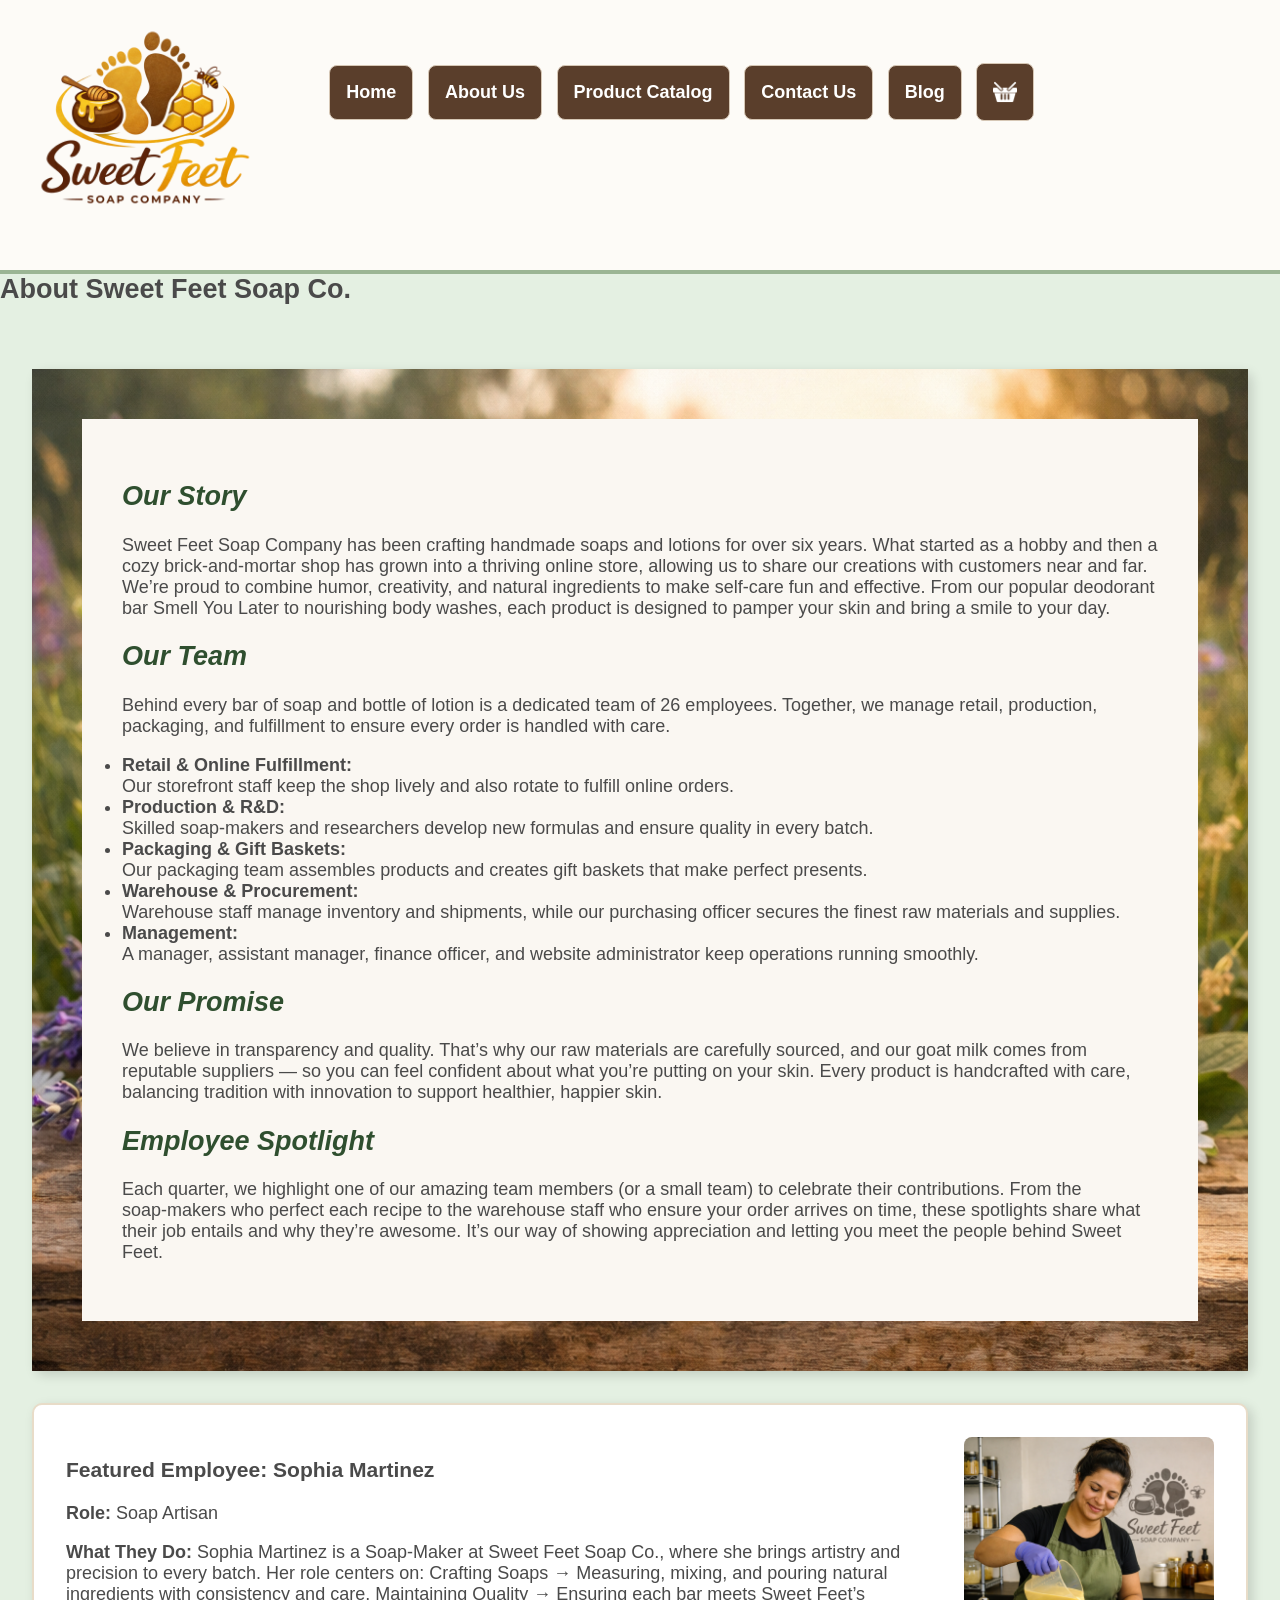
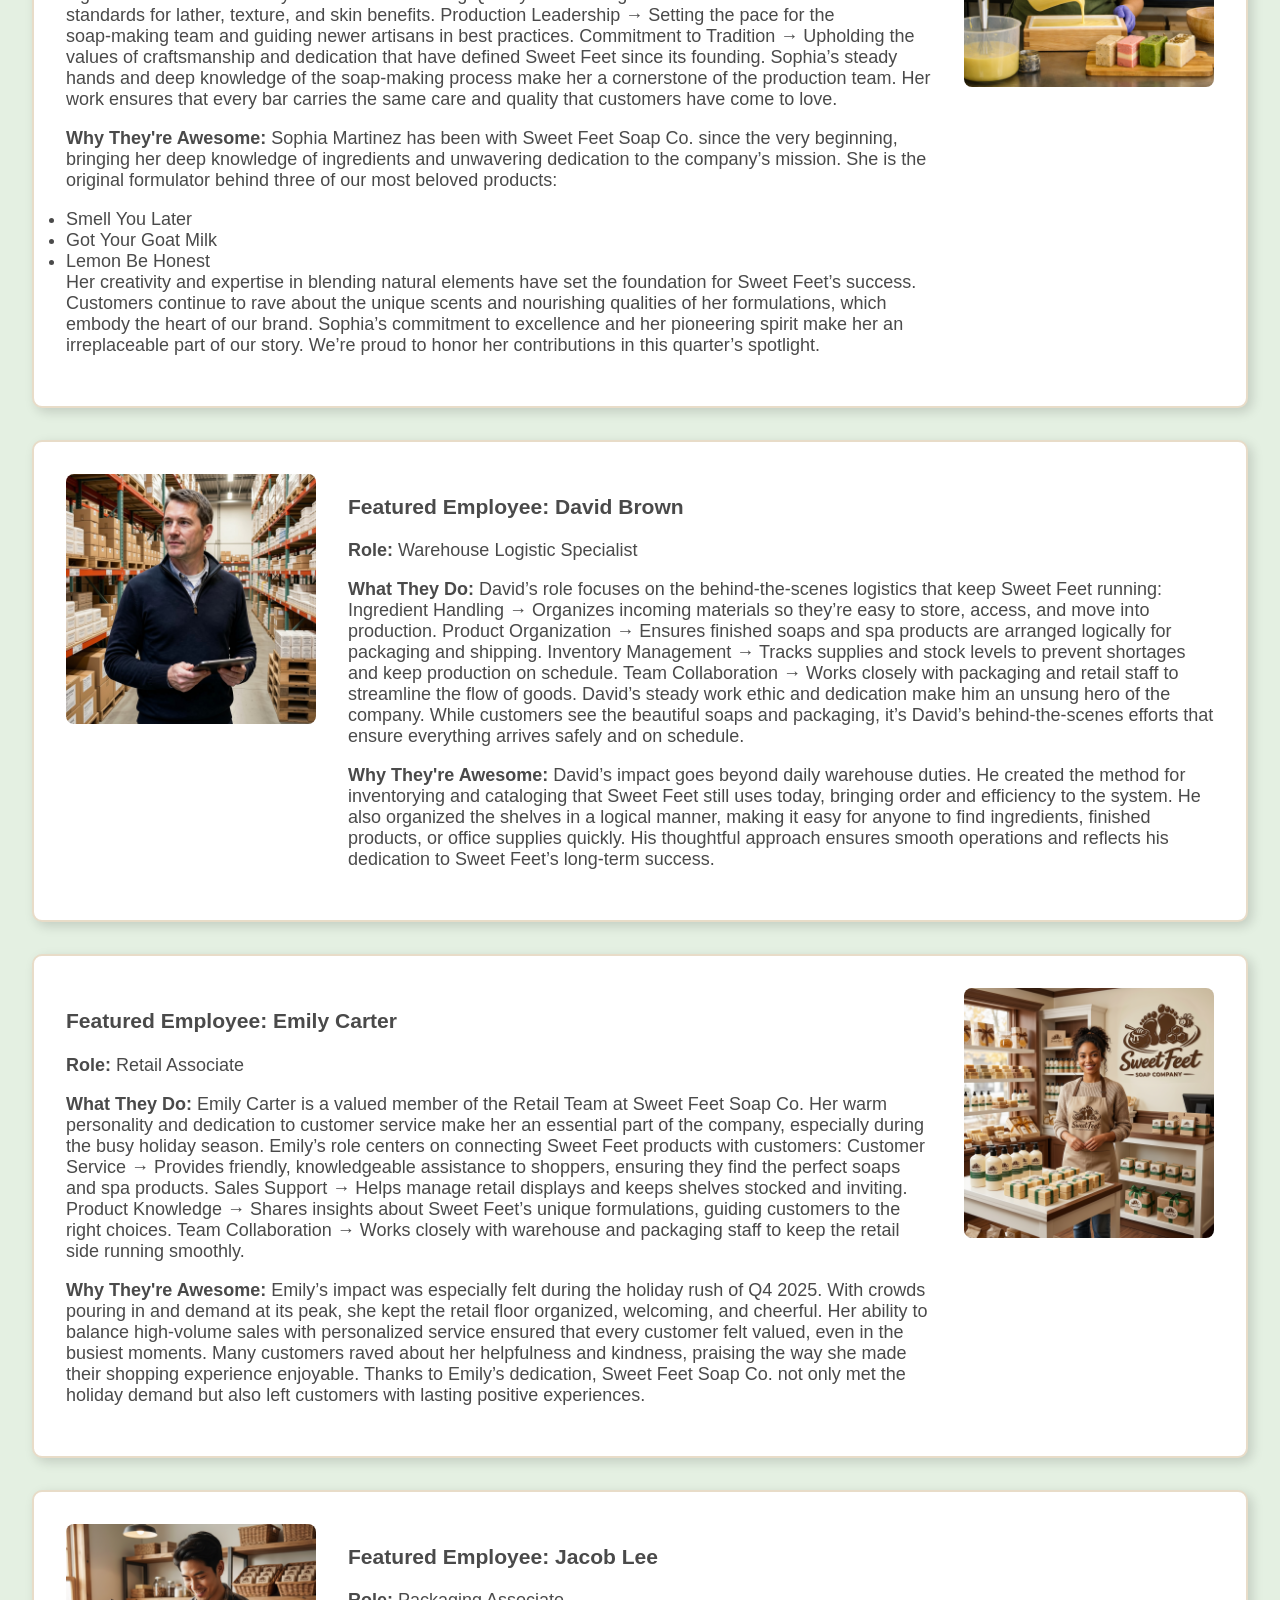
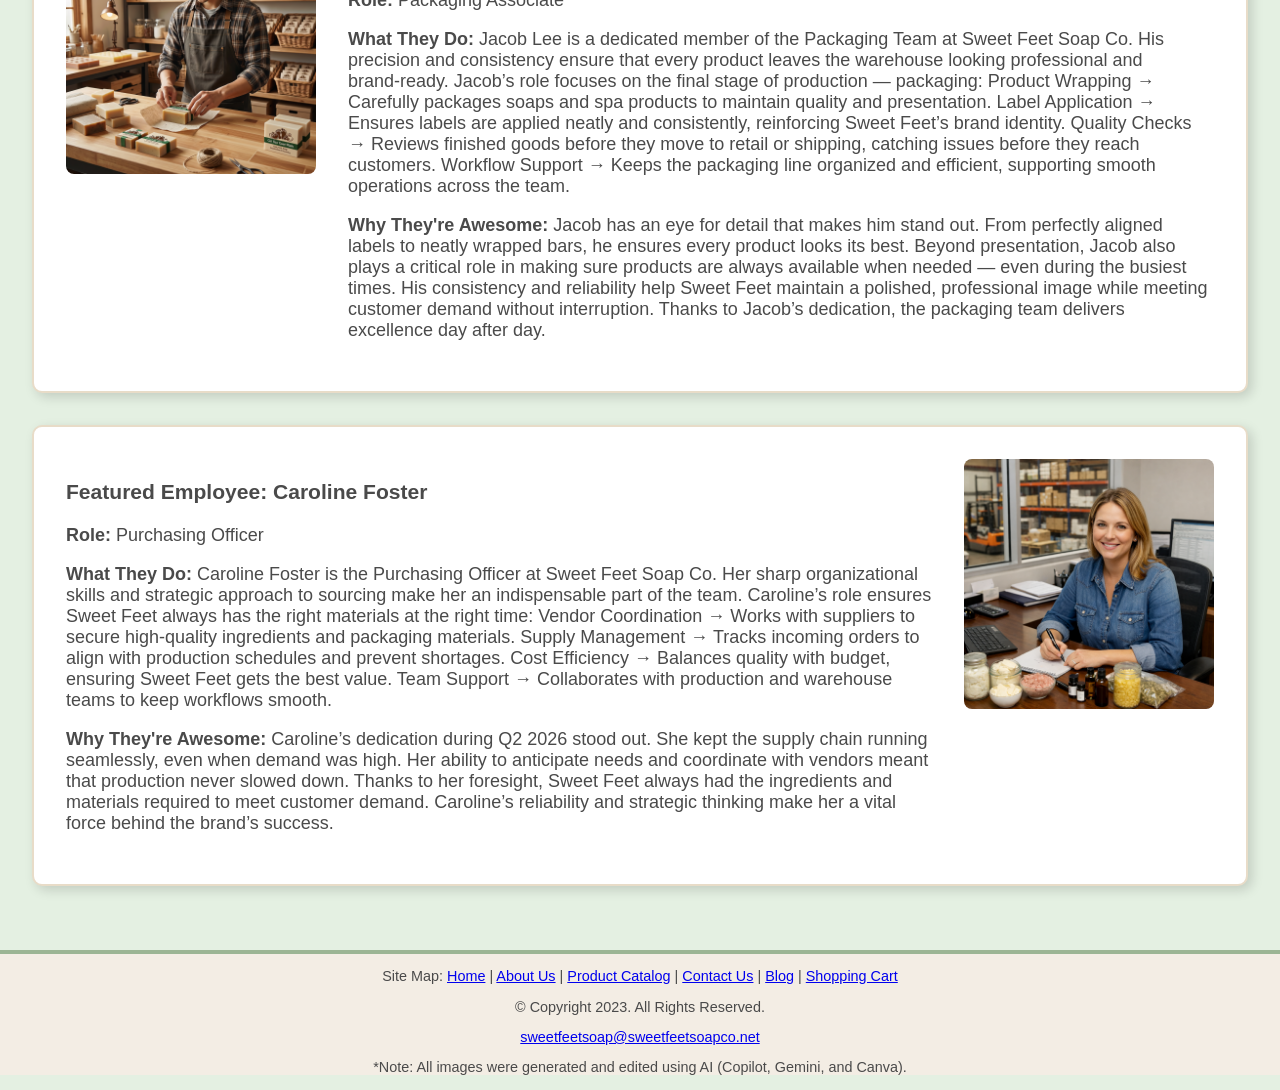
==== about.html @ 757ddcd8 "Add note about AI-generated images in footer" ====
<!DOCTYPE html>
<!--This website was created by Shelly Smith-->

<html lang="en">
<head>
    <title>About Us - Sweet Feet Soap Co</title>
	<meta charset="utf-8">
	<meta name="viewport" content="width=device-width, initial-scale=1">
	<link rel="stylesheet" href="sw_styles.css">
	<link rel="preconnect" href="https://fonts.gstatic.com">
	<link href="https://fonts.googleapis.com/css2?family=Francois+One&family=Roboto+Slab&display=swap" rel="stylesheet">
</head>
<body>

    <!--Header-->
    <header class="navbar">
	    <a href="index.html">
			<img src="images/sweetfeet-logo.png" alt="Sweet Feet Soap Co Logo" class="logo">
		</a> 
	<!--Navigation-->
		<nav class="main-nav">
			<a href="index.html">Home</a> 
			<a href="about.html">About Us</a> 
			<a href="products.html">Product Catalog</a> 
			<a href="contact.html">Contact Us</a> 
			<a href="blog.html">Blog</a> 
			<a href="cart.html" class="cart-link" aria-label="Shopping Cart">
				<img src="images/cart-icon.png" alt="" class="cart-icon">
			</a> 
		</nav>
	</header>

	<!-- Page Title-->
	<section class="page-header">
		<h1>About Sweet Feet Soap Co.</h1>
	</section>

<!-- Main Content -->
<main class="about-container">

	<div class="about-frame">

	  <!-- Company Story -->
	  <section class="about-section">
	 	<h2>Our Story</h2>
	 	<p>Sweet Feet Soap Company has been crafting handmade soaps and lotions for over six years. What started as a hobby and then a cozy brick‑and‑mortar shop has grown into a thriving online store, allowing us to share our creations with customers near and far. We’re proud to combine humor, creativity, and natural ingredients to make self‑care fun and effective. From our popular deodorant bar Smell You Later to nourishing body washes, each product is designed to pamper your skin and bring a smile to your day.</p>
	  </section>

	  <section class="about-section">
	 	<h2>Our Team</h2>
	 	<p>Behind every bar of soap and bottle of lotion is a dedicated team of 26 employees. Together, we manage retail, production, packaging, and fulfillment to ensure every order is handled with care.
	 	<ul class="team-list">
			<li><strong>Retail & Online Fulfillment:</strong></li> Our storefront staff keep the shop lively and also rotate to fulfill online orders.
     		<li><strong>Production & R&D:</strong></li> Skilled soap‑makers and researchers develop new formulas and ensure quality in every batch.
			<li><strong>Packaging & Gift Baskets:</strong></li> Our packaging team assembles products and creates gift baskets that make perfect presents.
			<li><strong>Warehouse & Procurement:</strong></li> Warehouse staff manage inventory and shipments, while our purchasing officer secures the finest raw materials and supplies.
			<li><strong>Management:</strong></li> A manager, assistant manager, finance officer, and website administrator keep operations running smoothly.</p>
	 	</ul>
	  </section>

	  <section class="about-section">
	 	<h2>Our Promise</h2>
	 	<p>We believe in transparency and quality. That’s why our raw materials are carefully sourced, and our goat milk comes from reputable suppliers — so you can feel confident about what you’re putting on your skin. Every product is handcrafted with care, balancing tradition with innovation to support healthier, happier skin.</p>
	  </section>

	  <section class="spotlight-section">
	 	<h2>Employee Spotlight</h2>
	 	<p>Each quarter, we highlight one of our amazing team members (or a small team) to celebrate their contributions. From the soap‑makers who perfect each recipe to the warehouse staff who ensure your order arrives on time, these spotlights share what their job entails and why they’re awesome. It’s our way of showing appreciation and letting you meet the people behind Sweet Feet.</p>
	</div>
		  <div class="spot-light card image-right">
			<img src="images/sophia.png" alt="Sophia Martinez - Soap Artisan">
			<div class="spotlight-content">
			  <h3>Featured Employee: Sophia Martinez</h3>
			  <p><strong>Role:</strong> Soap Artisan</p>
			  <p><strong>What They Do:</strong> Sophia Martinez is a Soap‑Maker at Sweet Feet Soap Co., where she brings artistry and precision to every batch.

Her role centers on:

Crafting Soaps → Measuring, mixing, and pouring natural ingredients with consistency and care.

Maintaining Quality → Ensuring each bar meets Sweet Feet’s standards for lather, texture, and skin benefits.

Production Leadership → Setting the pace for the soap‑making team and guiding newer artisans in best practices.

Commitment to Tradition → Upholding the values of craftsmanship and dedication that have defined Sweet Feet since its founding.

Sophia’s steady hands and deep knowledge of the soap‑making process make her a cornerstone of the production team. Her work ensures that every bar carries the same care and quality that customers have come to love.</p>
			<p><strong>Why They're Awesome:</strong> Sophia Martinez has been with Sweet Feet Soap Co. since the very beginning, bringing her deep knowledge of ingredients and unwavering dedication to the company’s mission. She is the original formulator behind three of our most beloved products:

			<ul>
				<li>Smell You Later</li>

				<li>Got Your Goat Milk</li>

				<li>Lemon Be Honest</li>
			</ul>
Her creativity and expertise in blending natural elements have set the foundation for Sweet Feet’s success. Customers continue to rave about the unique scents and nourishing qualities of her formulations, which embody the heart of our brand.

Sophia’s commitment to excellence and her pioneering spirit make her an irreplaceable part of our story. We’re proud to honor her contributions in this quarter’s spotlight.</p>
			</div>
		</div>
		<div class="spot-light card image-left">
			<img src="images/david.png" alt="David Brown - Warehouse Logistics Specialist">
			<div class="spotlight-content">
			  <h3>Featured Employee: David Brown</h3>
			  <p><strong>Role:</strong> Warehouse Logistic Specialist</p>
			  <p><strong>What They Do:</strong> David’s role focuses on the behind‑the‑scenes logistics that keep Sweet Feet running:

Ingredient Handling → Organizes incoming materials so they’re easy to store, access, and move into production.

Product Organization → Ensures finished soaps and spa products are arranged logically for packaging and shipping.

Inventory Management → Tracks supplies and stock levels to prevent shortages and keep production on schedule.

Team Collaboration → Works closely with packaging and retail staff to streamline the flow of goods.

David’s steady work ethic and dedication make him an unsung hero of the company. While customers see the beautiful soaps and packaging, it’s David’s behind‑the‑scenes efforts that ensure everything arrives safely and on schedule.</p>
			<p><strong>Why They're Awesome:</strong> David’s impact goes beyond daily warehouse duties. He created the method for inventorying and cataloging that Sweet Feet still uses today, bringing order and efficiency to the system. He also organized the shelves in a logical manner, making it easy for anyone to find ingredients, finished products, or office supplies quickly. His thoughtful approach ensures smooth operations and reflects his dedication to Sweet Feet’s long‑term success.</p>
			</div>
		</div>
		<div class="spot-light card image-right">
			<img src="images/emily.png" alt="Emily Carter - Retail Associate">
			<div class="spotlight-content">
			  <h3>Featured Employee: Emily Carter</h3>
			  <p><strong>Role:</strong> Retail Associate</p>
			  <p><strong>What They Do:</strong> Emily Carter is a valued member of the Retail Team at Sweet Feet Soap Co. Her warm personality and dedication to customer service make her an essential part of the company, especially during the busy holiday season.
			Emily’s role centers on connecting Sweet Feet products with customers:

Customer Service → Provides friendly, knowledgeable assistance to shoppers, ensuring they find the perfect soaps and spa products.

Sales Support → Helps manage retail displays and keeps shelves stocked and inviting.

Product Knowledge → Shares insights about Sweet Feet’s unique formulations, guiding customers to the right choices.

Team Collaboration → Works closely with warehouse and packaging staff to keep the retail side running smoothly.</p>
			<p><strong>Why They're Awesome:</strong> Emily’s impact was especially felt during the holiday rush of Q4 2025. With crowds pouring in and demand at its peak, she kept the retail floor organized, welcoming, and cheerful. Her ability to balance high‑volume sales with personalized service ensured that every customer felt valued, even in the busiest moments. Many customers raved about her helpfulness and kindness, praising the way she made their shopping experience enjoyable. Thanks to Emily’s dedication, Sweet Feet Soap Co. not only met the holiday demand but also left customers with lasting positive experiences.</p>
			</div>
		</div>
		<div class="spot-light card image-left">
			<img src="images/jacob.png" alt="Jacob Lee - Packaging Associate">
			<div class="spotlight-content">
			  <h3>Featured Employee: Jacob Lee</h3>
			  <p><strong>Role:</strong> Packaging Associate</p>
			  <p><strong>What They Do:</strong> Jacob Lee is a dedicated member of the Packaging Team at Sweet Feet Soap Co. His precision and consistency ensure that every product leaves the warehouse looking professional and brand‑ready. 
			Jacob’s role focuses on the final stage of production — packaging:

Product Wrapping → Carefully packages soaps and spa products to maintain quality and presentation.

Label Application → Ensures labels are applied neatly and consistently, reinforcing Sweet Feet’s brand identity.

Quality Checks → Reviews finished goods before they move to retail or shipping, catching issues before they reach customers.

Workflow Support → Keeps the packaging line organized and efficient, supporting smooth operations across the team.</p>
			<p><strong>Why They're Awesome:</strong> Jacob has an eye for detail that makes him stand out. From perfectly aligned labels to neatly wrapped bars, he ensures every product looks its best. Beyond presentation, Jacob also plays a critical role in making sure products are always available when needed — even during the busiest times. His consistency and reliability help Sweet Feet maintain a polished, professional image while meeting customer demand without interruption. Thanks to Jacob’s dedication, the packaging team delivers excellence day after day.</p>
			</div>
		</div>
		<div class="spot-light card image-right">
			<img src="images/caroline.png" alt="Caroline Foster - Purchasing Officer">
			<div class="spotlight-content">
			  <h3>Featured Employee: Caroline Foster</h3>
			  <p><strong>Role:</strong> Purchasing Officer</p>
			  <p><strong>What They Do:</strong> Caroline Foster is the Purchasing Officer at Sweet Feet Soap Co. Her sharp organizational skills and strategic approach to sourcing make her an indispensable part of the team.
			Caroline’s role ensures Sweet Feet always has the right materials at the right time:

Vendor Coordination → Works with suppliers to secure high‑quality ingredients and packaging materials.

Supply Management → Tracks incoming orders to align with production schedules and prevent shortages.

Cost Efficiency → Balances quality with budget, ensuring Sweet Feet gets the best value.

Team Support → Collaborates with production and warehouse teams to keep workflows smooth.</p>
			<p><strong>Why They're Awesome:</strong> Caroline’s dedication during Q2 2026 stood out. She kept the supply chain running seamlessly, even when demand was high. Her ability to anticipate needs and coordinate with vendors meant that production never slowed down. Thanks to her foresight, Sweet Feet always had the ingredients and materials required to meet customer demand. Caroline’s reliability and strategic thinking make her a vital force behind the brand’s success.</p>
			</div>
		</div>
	  </section>
</main>

	<!--Footer-->
		<footer>
		<p>Site Map:
			<a href="index.html">Home</a> |
			<a href="about.html">About Us</a> |
			<a href="products.html">Product Catalog</a> |
			<a href="contact.html">Contact Us</a> |
			<a href="blog.html">Blog</a> |
			<a href="cart.html">Shopping Cart</a>
		</p>
	    <p>&copy; Copyright 2023. All Rights Reserved.</p>
		<p><a href="contact.html#contact-form">sweetfeetsoap@sweetfeetsoapco.net</a></p>
		<p>*Note: All images were generated and edited using AI (Copilot, Gemini, and Canva).</p>
	</footer>

</body>
</html>
---- sw_styles.css ----
/*
Author: Shelly Smith
Date: June 2026
File Name: sw_styles.css
*/

/*CSS Reset */
body, header, nav, main, footer, h1, div, img, ul {
  margin: 0;
  padding: 0;
  border: 0;
}

/* Global H2 styling */
h2 {
  font-style: italic;
  color: #2F4F2F;
}

/*Style rules for body and images*/
body {
  font-family: Helvetica, Arial, sans-serif;
  background-color: #E4F0E2;
  color: #4A4A4A;
  font-size: 18px;
}

img {
  width: 100%;
  height: auto;
  display: block;
}

/*Style rules for header*/
header {
  background-color: #FAF7F2;
  padding: 2rem;
  text-align: center;
}

header h1 {
  font-size: 2.5rem;
  color: #6A8F7A;
}

/*Style rules for Top Bar and navigation area*/
.navbar {
  background-color: #FDFBF7;
  padding: 10px 0;
  border-bottom: 4px solid #9BB594;
  overflow: hidden; 
}

/* Logo floats left */
.logo {
  float: left;
  width: 250px;
  height: auto;
  margin-left: 20px;
  padding-right: 50px;
}

/* Navigation floats left, next to logo */
.main-nav {
  float: left;
  padding-top: 30px;
  padding-left: 4.5px;
}

.main-nav a {
  display: inline-block; 
  text-decoration: none;
  color: #FFF;
  font-weight: bold;
  background-color: #5A3E2B;
  padding: 1rem 1rem;
  border-radius: 8px;
  border: 1px solid #D6C7B5;
  margin: 0 0.3rem;
}

.main-nav a:hover {
  background-color: #2F4F2F;
  border-color: #CBB9A4;
}

/* Cart size */
.cart-icon {
  width: 24px;
  height: auto;
}

.cart-link {
  display: inline-block;
  background-color: #5A3E2B;
  border: 1px solid #D6C7B5;
  border-radius: 8px;
  padding: 0 0 17px;
  text-align: center;
  position: relative;
  top: 23px;
}

.cart-link:hover {
  background-color: #E8DCC8;
  border-color: #CBB9A4;
}

#cart-items {
  display: flex;
  flex-direction: column;
  gap: 1.5rem;
  margin-bottom: 2rem;
}

.cart-item-card {
  display: flex;
  align-items: center;
  justify-content: space-between;
  background-color: #fff;
  border: 2px solid #E8DCC8;
  border-radius: 10px;
  padding: 1.5rem;
  box-shadow: 4px 4px 12px rgba(0, 0, 0, 0.1);
  gap: 1.5rem;
}

.cart-item-image {
  width: 100px;
  flex-shrink: 0;
}

.cart-item-image img {
  width: 100%;
  height: auto;
  border-radius: 8px;
}

.cart-item-info {
  flex-grow: 1;
  display: flex;
  flex-direction: column;
  gap: 0.5rem;
}

.item-name {
  font-weight: bold;
  font-size: 1.1rem;
  color: #2F4F2F;
}

.item-price {
  color: #4A4A4A;
}

.cart-item-qty {
  display: flex;
  flex-direction: column;
  align-items: flex-start;
  gap: 0.3rem;
  font-size: 0.9rem;
}

.cart-item-qty label {
  font-weight: bold;
  color: #5A3E2B;
}

.qty-input {
  width: 60px;
  text-align: center;
  padding: 6px;
  border: 1px solid #D6C7B5;
  border-radius: 4px;
}

.remove-btn {
  background-color: #A94442;
  color: #fff;
  border: none;
  border-radius: 4px;
  padding: 8px 12px;
  cursor: pointer;
  transition: background-color 0.3s ease;
}

.remove-btn:hover {
  background-color: #842523;
}

#checkout-btn {
  background-color: #5A3E2B;
  color: #fff;
  padding: 10px 20px;
  border: none;
  border-radius: 4px;
  font-size: 1rem;
  font-weight: bold;
  cursor: pointer;
  transition: background-color 0.3s ease;
  margin-top: 10px;
}

#checkout-btn:hover {
  background-color: #2F4F2F;
}

/* Two-Column Cart Page Layout */
.cart-page-layout {
  display: flex;
  gap: 2.5rem;
  max-width: 1200px;
  margin: 0 auto;
  align-items: flex-start;
}

.cart-main-section {
  flex: 2;
}

/* Recommended Products Sidebar */
.recommended-section {
  flex: 1;
  background-color: #FAF3E0;
  border: 2px solid #E8DCC8;
  border-radius: 10px;
  padding: 1.5rem;
  box-shadow: 4px 4px 12px rgba(0, 0, 0, 0.1);
  position: sticky;
  top: 20px;
}

.recommended-section h3 {
  text-align: center;
  color: #2F4F2F;
  margin-bottom: 1rem;
  font-size: 1.2rem;
  border-bottom: 2px solid #D2B48C;
  padding-bottom: 0.5rem;
}

.recommended-item {
  display: flex;
  align-items: center;
  background-color: #fff;
  border: 1px solid #E8DCC8;
  border-radius: 8px;
  padding: 10px;
  margin-bottom: 1rem;
  gap: 12px;
}

.recommended-item img {
  width: 55px;
  height: auto;
  border-radius: 6px;
  flex-shrink: 0;
}

.rec-info {
  flex-grow: 1;
}

.rec-name {
  font-weight: bold;
  font-size: 0.9rem;
  color: #2F4F2F;
  margin-bottom: 3px;
}

.recommended-item .price {
  color: #4A4A4A;
  font-size: 0.85rem;
}

.recommended-item .add-to-cart {
  padding: 6px 10px;
  font-size: 0.8rem;
  background-color: #5A3E2B;
  color: #fff;
  border: none;
  border-radius: 4px;
  cursor: pointer;
  transition: background-color 0.3s ease;
}

.recommended-item .add-to-cart:hover {
  background-color: #2F4F2F;
}

/*Style rules for main content*/
main {
  padding: 2rem;
}

.hero {
  position: relative;
  width: 100%;
  max-width: 1000px;
  margin: 0 auto;
  clear: both;
}

.hero-image img {
  width: 100%;
  display: block;
  border-radius: 10px;
}

.hero-text {
  position: absolute;
  right: 20px;
  top: 20px;
  background-color: rgba(255, 255, 255, 0.8);
  padding: 1.5rem;
  border-radius: 10px;
  max-width: 400px;
  color: #4A4A4A;
  font-family: 'Roboto Slab', serif;
  box-shadow: 4px 4px 12px rgba(0, 0, 0, 0.15);
}

/*Style rules for featured grid*/
.featured-grid {
  display: flex;
  flex-wrap: wrap;
  gap: 2rem;
  padding: 2rem;
  margin: 0 auto;
  justify-content: center;
}

.featured-card {
  flex: 1 1 200px;
  max-width: 300px;
  background-color: #fff;
  border: 2px solid #E8DCC8;
  border-radius: 10px;
  text-align: center;
  padding: 0;
  margin: 0;
  box-shadow: 4px 4px 12px rgba(0, 0, 0, 0.15);
}

.featured-card img {
  display: block;
  width: 100%;
  height: auto;
  margin: 0;
  border-radius: 8px;
}

.featured-card h3 a {
  text-decoration: none;
  color: #2F4F2F;
}

.featured-card h3 a:hover {
  color: #0066cc; 
}

#soap-bars,
#body-wash,
#liquid-soap,
#lotion,
#hand-sanitizer,
#exfoliation,
#foot-care,
#gift-baskets {
  text-align: center;
  margin: 0 auto;
  max-width: 900px;
}

.shop-layout {
  display: flex;
}

.shop-sidebar {
  width: 220px;
  background-color: #FAF3E0;
  border: 2px solid #E8DCC8;
  border-radius: 10px;
  padding: 1.5rem;
  box-shadow: 4px 4px 12px rgba(0, 0, 0, 0.1);
  position: sticky;
  top: 20px;
  height: fit-content;
}

.shop-sidebar ul {
  list-style: none;
  padding: 0;
}

.shop-sidebar ul li {
  margin-bottom: 12px;
}

.shop-sidebar ul li a {
  display: block;
  text-decoration: none;
  color: #FFF;
  font-weight: bold;
  background-color: #5A3E2B;
  padding: 1rem;
  border-radius: 8px;
  border: 1px solid #D6C7B5;
  text-align: center;
}

.shop-sidebar ul li a:hover {
  background-color: #2F4F2F;
  border-color: #CBB9A4;
}

.catalog-nav {
  display: none;
}

.product-section {
  flex: 1;
  padding: 20px;
}

/*Style rules for catalog grid*/
.catalog-grid {
  display: flex;
  flex-wrap: wrap;
  gap: 2rem;
  padding: 2rem;
  justify-content: center;
}

.catalog-item {
  display: flex;
  flex-direction: column;
  align-items: center;
  justify-content: space-between;
  background-color: #fff;
  border: 2px solid #E8DCC8;
  border-radius: 10px;
  width: 180px;
  text-align: center;
  padding-bottom: 1rem;
  box-shadow: 4px 4px 12px rgba(0, 0, 0, 0.15);
  overflow: hidden;
}

.catalog-item button {
  margin-top: 0.5rem;
}

.catalog-item .details {
  margin-top: 0.5rem;
}

.catalog-item img {
  transition: transform 0.3s ease;
  max-width: 100%;
  height: auto;
  border-radius: 0;
}

.catalog-item img:hover {
  transform: scale(1.1);
}

/* Quantity Input Styling */
.card-qty-container {
  display: flex;
  align-items: center;
  justify-content: center;
  gap: 8px;
  margin: 10px 0;
}

.add-to-cart {
  background-color: #5A3E2B;
  color: #fff;
  padding: 8px 12px;
  border: none;
  border-radius: 4px;
  cursor: pointer;
  transition: background-color 0.3s ease;
}

.add-to-cart.clicked {
  background-color: #2F4F2F;
}

.map {
  border: 6px solid #c7d8c6;
  border-radius: 10px;
  margin: 2rem auto;
  max-width: 600px;
}

/* Style rules for Employee Spotlight cards */
.spot-light.card {
  display: flex;
  align-items: flex-start;
  gap: 2rem;
  background-color: #fff;
  border: 2px solid #E8DCC8;
  border-radius: 10px;
  padding: 2rem;
  margin-bottom: 2rem;
  box-shadow: 4px 4px 12px rgba(0, 0, 0, 0.15);
}

.spot-light.card img {
  flex: 0 0 250px; 
  max-width: 250px;
  height: auto;
  border-radius: 8px;
}

.spotlight-content {
  flex: 1;
  text-align: left; 
}

.spot-light.card.image-right {
  flex-direction: row-reverse;
}

.spot-light.card.image-left {
  flex-direction: row;
}

/* Contact Form Section */
.contact-main {
    padding: 2rem 1rem;
    display: flex;
    flex-direction: column;
    align-items: center;
}

.contact-hero {
  display: flex;
  align-items: center;
  gap: 3rem;
  max-width: 1000px;
  margin: 2rem auto;
  padding: 0 1rem;
}

.contact-image {
  flex: 1.2;
}

.contact-image img {
  width: 100%;
  height: auto;
  border-radius: 10px;
  box-shadow: 4px 4px 12px rgba(0, 0, 0, 0.15);
}

.contact-info {
  flex: 1;
  display: flex;
  flex-direction: column;
  gap: 0.8rem;
}

.contact-form-section {
    padding: 1.5rem 0;
    display: flex;
    justify-content: center;
    width: 100%;
}

.contact-card {
    background-color: #fff;
    border: 2px solid #E8DCC8;
    border-radius: 10px;
    padding: 2.5rem;
    width: 100%;
    max-width: 800px;
    box-shadow: 4px 4px 12px rgba(0, 0, 0, 0.15);
    margin: 0 1rem;
    box-sizing: border-box;
}

.contact-card h2 {
    font-family: Georgia, serif;
    color: #2F4F2F;
    font-size: 1.75rem;
    margin-bottom: 0.5rem;
    font-style: italic;
}

.contact-card .form-intro {
    color: #4A4A4A;
    margin-bottom: 1.5rem;
    font-size: 0.95rem;
}

.form-group {
    margin-bottom: 1.25rem;
    display: flex;
    flex-direction: column;
}

.form-group label {
    font-weight: bold;
    color: #5A3E2B;
    margin-bottom: 0.4rem;
    font-size: 0.95rem;
}

.form-group input,
.form-group textarea {
    padding: 0.75rem;
    border: 1px solid #D6C7B5;
    border-radius: 4px;
    font-size: 1rem;
    width: 100%;
    box-sizing: border-box;
    font-family: inherit;
    background-color: #fff;
    transition: border-color 0.3s ease;
}

.form-group input:focus,
.form-group textarea:focus {
    border-color: #2F4F2F;
    outline: none;
    box-shadow: 0 0 0 3px rgba(47, 79, 47, 0.15);
}

.cart-action-btn {
    background-color: #A94442;
    color: #fff;
    border: none;
    border-radius: 4px;
    padding: 0.75rem 1.5rem;
    font-size: 1rem;
    font-weight: bold;
    cursor: pointer;
    transition: background-color 0.3s ease;
    width: 100%;
}

.cart-action-btn:hover {
    background-color: #842523;
}

/* Shipping Section Container */
.shipping-section {
    max-width: 1200px;
    margin: 3rem auto 2rem auto;
    width: 100%;
}

.shipping-container {
    display: flex;
    gap: 2rem;
    align-items: center;
    justify-content: center;
    flex-wrap: wrap;
}

.shipping-map-box,
.shipping-table-box {
    flex: 1 1 450px;
    max-width: 580px;
}

.shipping-map {
    width: 100%;
    height: auto;
    border: 2px solid #E8DCC8;
    border-radius: 10px;
    box-shadow: 4px 4px 12px rgba(0, 0, 0, 0.1);
}

.shipping-table {
    width: 100%;
    border-collapse: collapse;
    background-color: #ffffff;
    border: 2px solid #E8DCC8;
    border-radius: 8px;
    overflow: hidden;
    box-shadow: 4px 4px 12px rgba(0, 0, 0, 0.08);
}

.shipping-table caption {
    font-family: Georgia, serif;
    font-style: italic;
    font-weight: bold;
    font-size: 1.25rem;
    color: #2F4F2F;
    margin-bottom: 0.75rem;
    text-align: center;
}

.shipping-table th {
    background-color: #5A3E2B;
    color: #ffffff;
    padding: 12px 10px;
    font-size: 0.9rem;
    font-weight: bold;
    text-align: center;
    border: 1px solid #D6C7B5;
}

.shipping-table td {
    padding: 10px 12px;
    text-align: center;
    border: 1px solid #E8DCC8;
    font-size: 0.9rem;
    color: #4A4A4A;
}

.shipping-table tbody tr:nth-child(even) {
    background-color: #FAF7F2;
}

.shipping-table tbody tr:hover {
    background-color: #E4F0E2;
}

.shipping-table tfoot {
    background-color: #FAF7F2;
    border-top: 2px solid #D6C7B5;
}

.table-footer-note {
    padding: 12px;
    text-align: center;
    font-style: italic;
    font-weight: bold;
    color: #5A3E2B;
    font-size: 0.9rem;
}

.about-frame {
  border: 50px solid transparent;
  border-image: url('images/meadow.png') 50 stretch;
  background-color: #FAF7F2;
  padding: 2.5rem;
  margin: 2rem auto;
  max-width: 1150px;
  border-radius: 8px;
  box-shadow: 4px 4px 12px rgba(0, 0, 0, 0.15);
}

/* Blog Page Layout */
.blog-grid {
    background-image: url('images/meadow.png');
    background-size: cover;
    background-position: center;
    background-repeat: no-repeat;
    width: 100%;
    max-width: 1050px;
    margin: 2rem auto; 
    padding: 3rem 2rem; 
    border-radius: 12px;
    box-shadow: 4px 4px 12px rgba(0, 0, 0, 0.2);
}

.blog-entry {
    background-color: #fff;
    border: 2px solid #E8DCC8;
    border-radius: 10px;
    padding: 2.5rem;
    margin-bottom: 2.5rem;
    box-shadow: 4px 4px 12px rgba(0, 0, 0, 0.1);
}

.blog-entry h2 {
    font-family: Georgia, serif;
    color: #2F4F2F;
    font-style: italic;
    font-size: 1.75rem;
    margin-bottom: 0.25rem;
}

.blog-entry .date {
    font-size: 0.9rem;
    color: #666;
    margin-bottom: 1.5rem;
    font-style: italic;
}

.blog-entry h3 {
    color: #5A3E2B;
    margin-top: 1.25rem;
    margin-bottom: 0.5rem;
    font-size: 1.1rem;
}

.blog-entry p {
    margin-bottom: 1rem;
    line-height: 1.6;
}

.video-container {
    position: relative;
    padding-bottom: 56.25%;
    height: 0;
    overflow: hidden;
    border: 2px solid #E8DCC8;
    border-radius: 10px;
    margin-top: 1rem;
    box-shadow: 4px 4px 12px rgba(0, 0, 0, 0.08);
}

.video-container iframe {
    position: absolute;
    top: 0;
    left: 0;
    width: 100%;
    height: 100%;
    border: none;
}

@keyframes slideTitle {
    0% {
        transform: translateX(-35%);
    }
    50% {
        transform: translateX(35%); 
    }
    100% {
        transform: translateX(0);    
    }
}

.slide-title {
    animation: slideTitle 3s ease-in-out;
}

/* Footer styling */
footer {
  background-color: #F3EDE4;
  text-align: center;
  padding: 0 1rem;
  font-size: 0.9rem;
  color: #4A4A4A;
  border-top: 4px solid #9BB594;
}

/* Media Queries */
@media (min-width: 769px) {
  .hero,
  .featured-grid {
    max-width: 1200px;
    margin: auto;
  }
  .featured-grid {
    display: flex;
    flex-wrap: nowrap; 
    justify-content: center; 
    gap: 1rem;
  }

  .featured-card {
    flex: 0 0 11%;     
    max-width: 140px;
  }
  
  .catalog-nav {
    display: none;
  }

  .mobile-tel-link {
    display: none;
  }

  .desktop-tel-text {
    display: inline;
    color: #4A4A4A;
  }
}

@media (max-width: 768px) {
  .featured-grid {
    display: flex;
    flex-wrap: wrap;
    justify-content: center;
    gap: 2rem;
    padding: 2rem;
  }
  
  .featured-card {
    flex: 1 1 45%;
    max-width: 300px;
  }

  .shop-sidebar {
    display: none;
  }

  .catalog-nav {
    display: flex;
    flex-wrap: wrap;
    justify-content: center;
    gap: 0.5rem;
    margin-bottom: 1rem;
  }

  .catalog-nav a {
    text-decoration: none;
    color: #FFF;
    font-weight: bold;
    background-color: #5A3E2B;
    padding: 0.5rem 1rem;
    border-radius: 8px;
    border: 1px solid #D6C7B5;
  }

  .catalog-nav a:hover {
    background-color: #2F4F2F;
    border-color: #CBB9A4;
  }

  .cart-page-layout {
    flex-direction: column;
  }
  
  .recommended-section {
    width: 100%;
    position: static;
  }

  .mobile-tel-link {
    display: inline;
    color: #2F4F2F;
    font-weight: bold;
  }

  .desktop-tel-text {
    display: none;
  }
}

@media (max-width: 480px) {
  .featured-card {
    flex: 1 1 100%; 
  }

  .catalog-nav {
    flex-direction: column;
    align-items: center;
  }
}
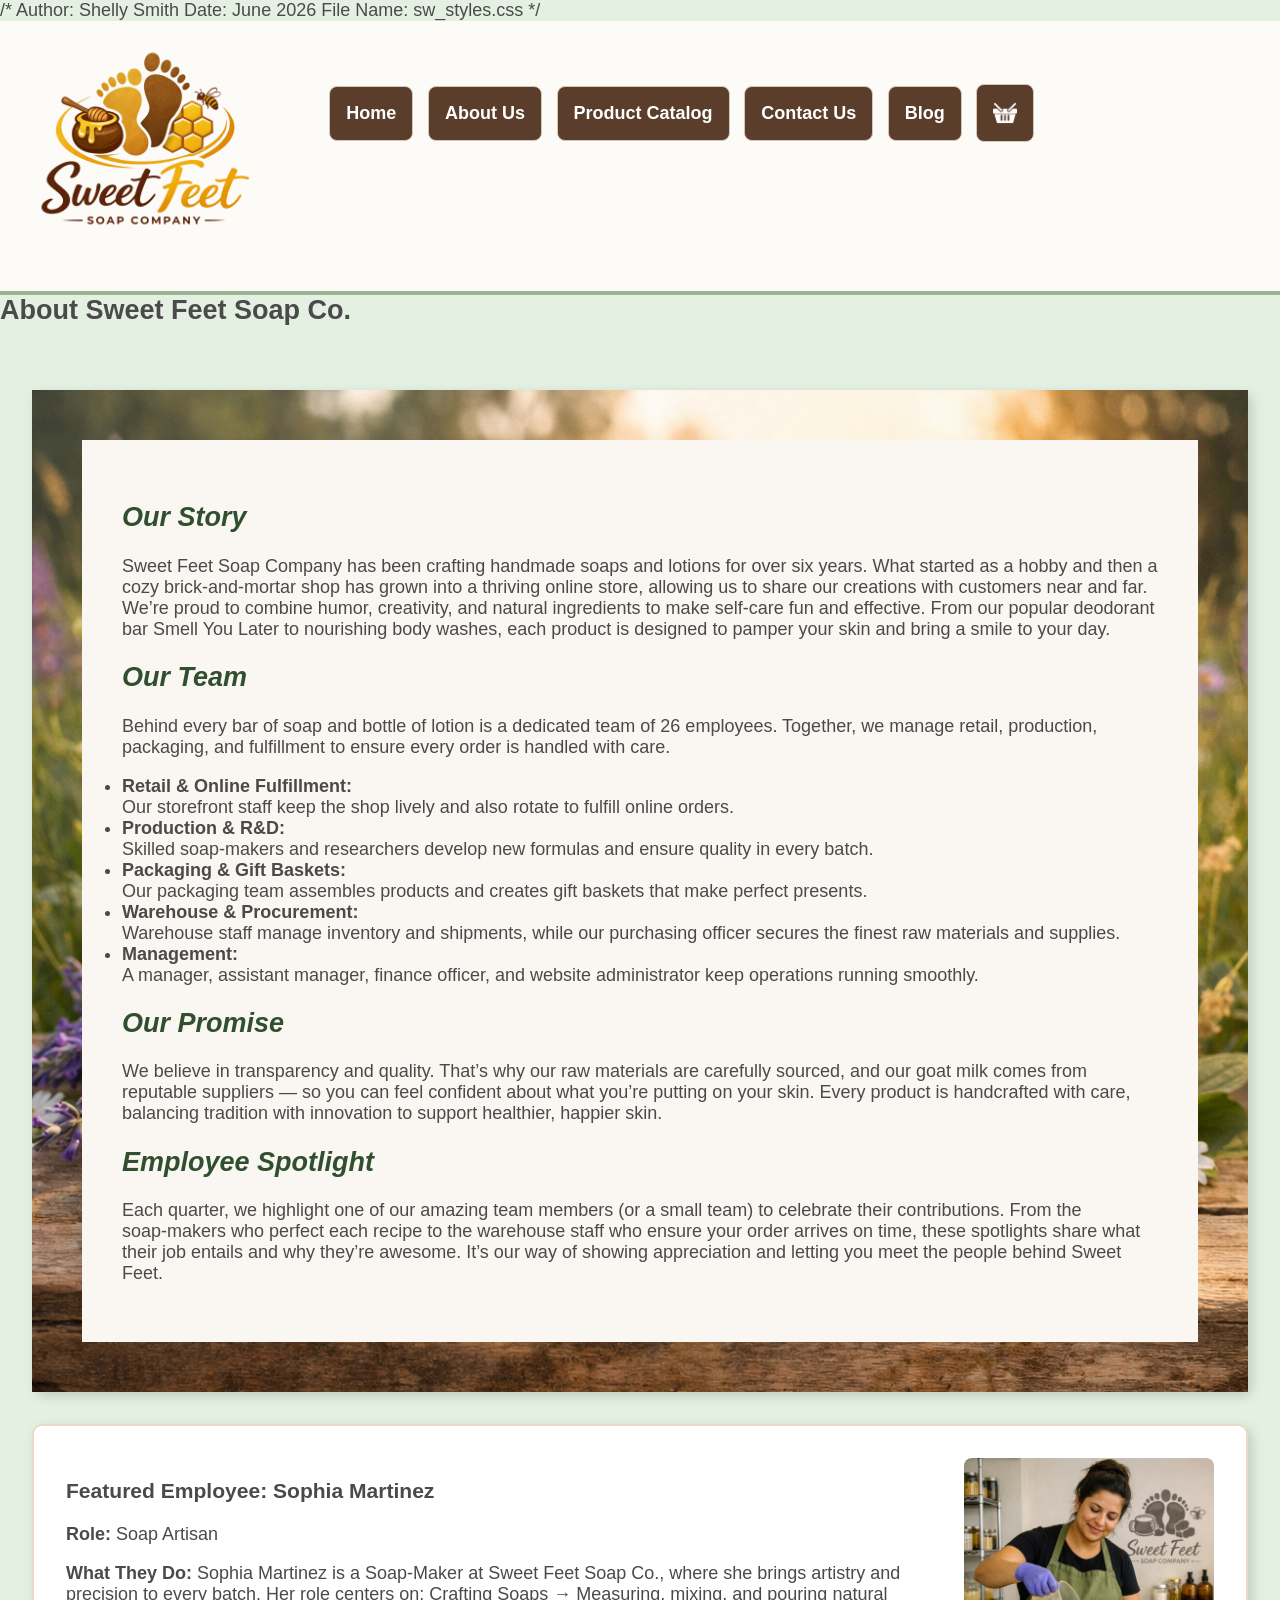
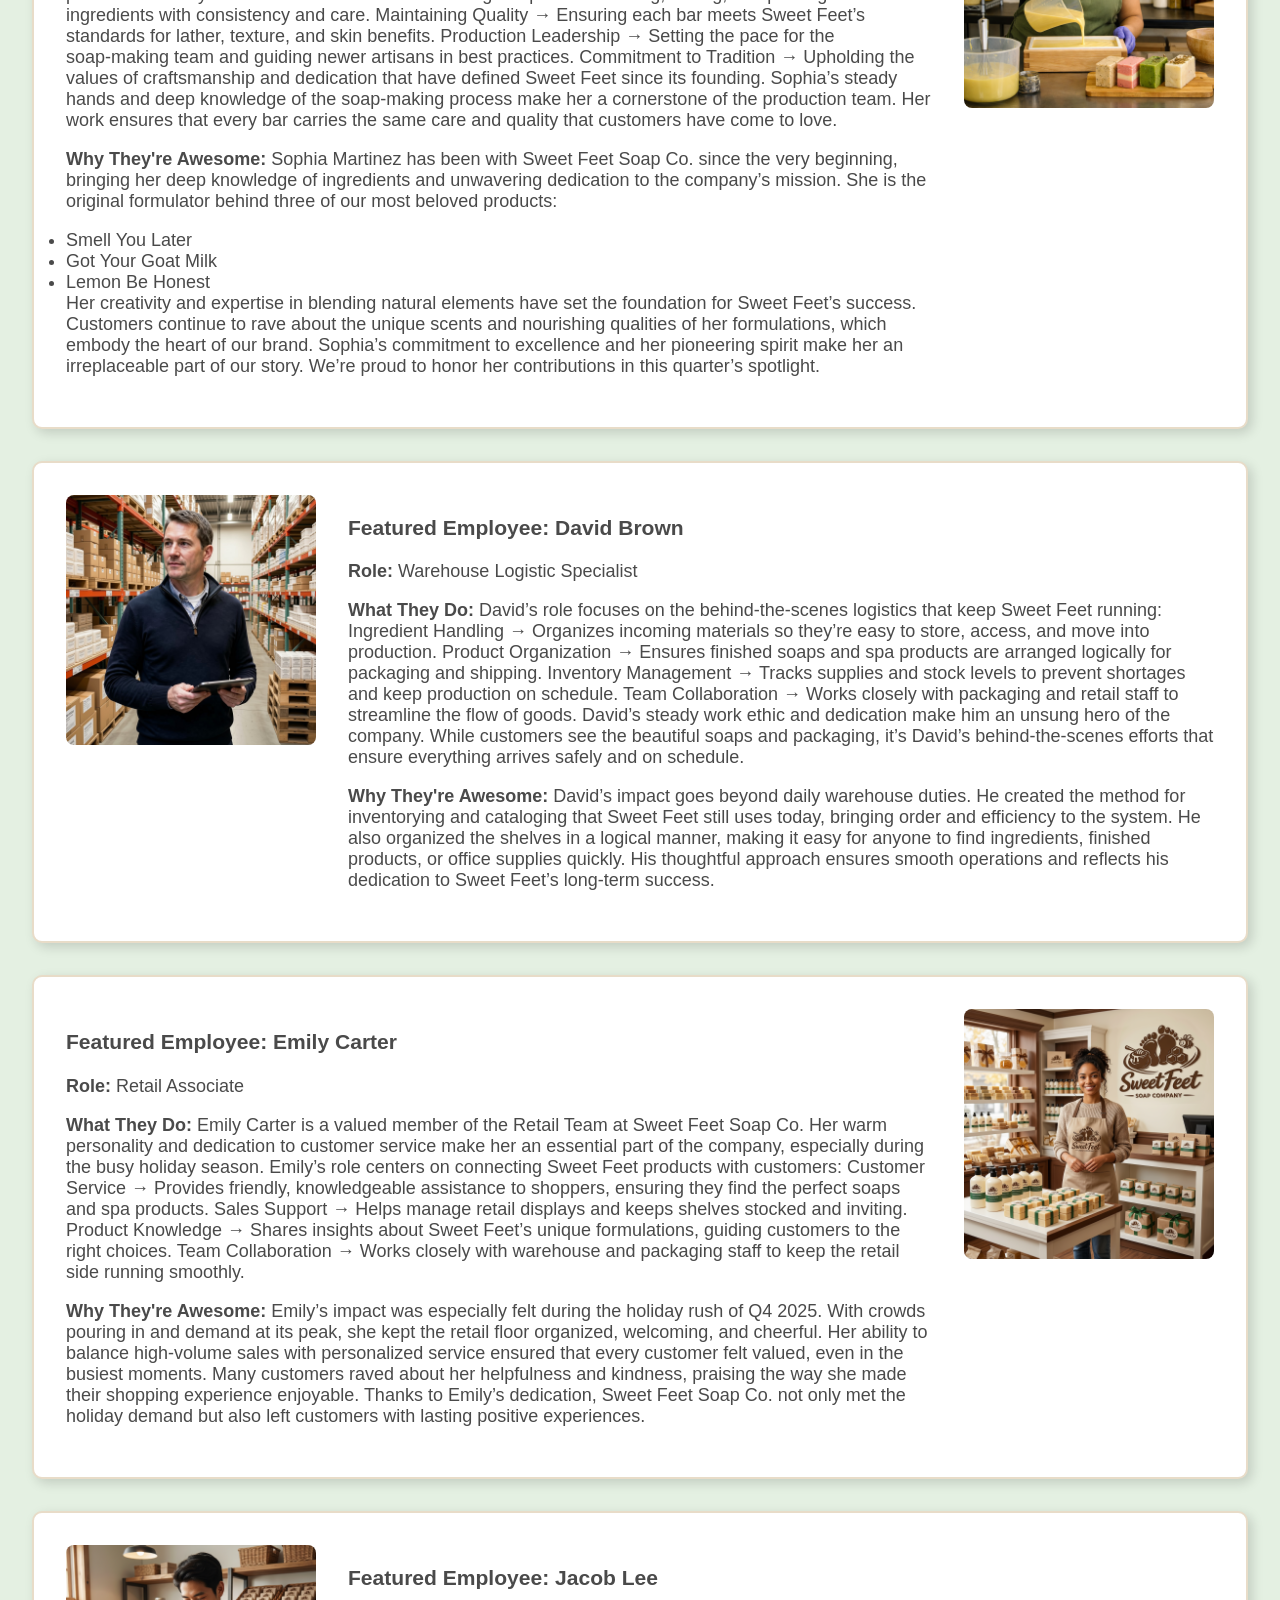
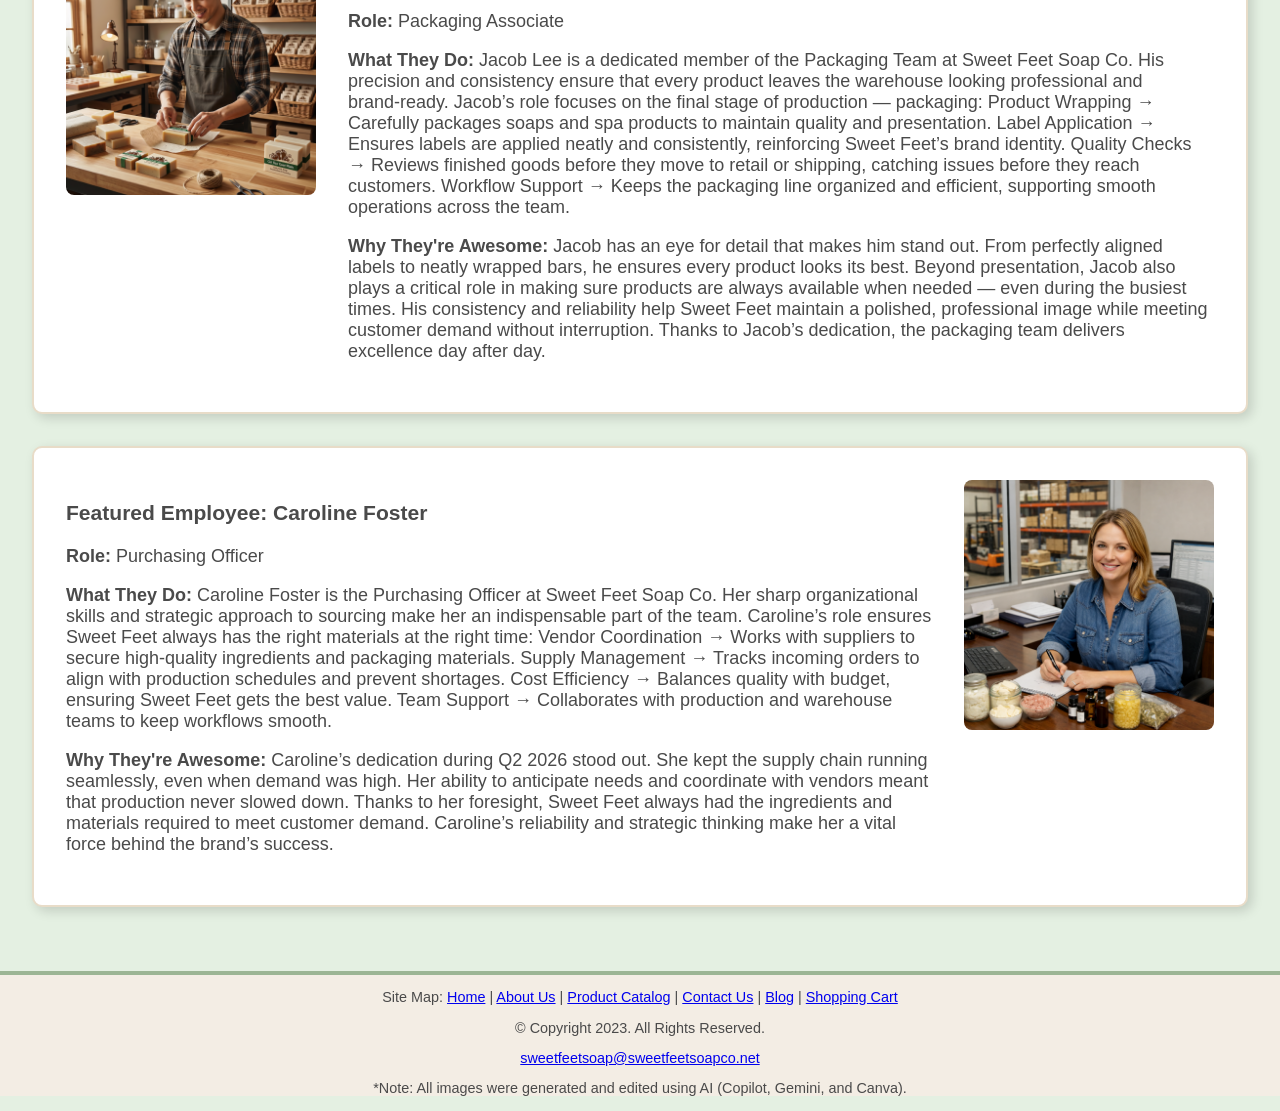
==== commit 5515f19b: "Add author and date comments to about.html Added author and date comments to about.html" ====
--- a/about.html
+++ b/about.html
@@ -1,3 +1,9 @@
+/*
+Author: Shelly Smith
+Date: June 2026
+File Name: sw_styles.css
+*/
+
 <!DOCTYPE html>
 <!--This website was created by Shelly Smith-->
 
--- a/sw_styles.css
+++ b/sw_styles.css
@@ -877,6 +877,12 @@
 }
 
 @media (max-width: 768px) {
+.hero {
+  height: auto;
+  min-height: 250px;
+  position: relative;
+}
+  
   .featured-grid {
     display: flex;
     flex-wrap: wrap;
@@ -938,6 +944,16 @@
 }
 
 @media (max-width: 480px) {
+  .hero-text {
+    position: static;
+    right: auto;
+    top: auto;
+    width: 90%;
+    max-width: 100%;
+    margin: 20px auto;
+    box-sizing: border-box;
+  }
+  
   .featured-card {
     flex: 1 1 100%; 
   }
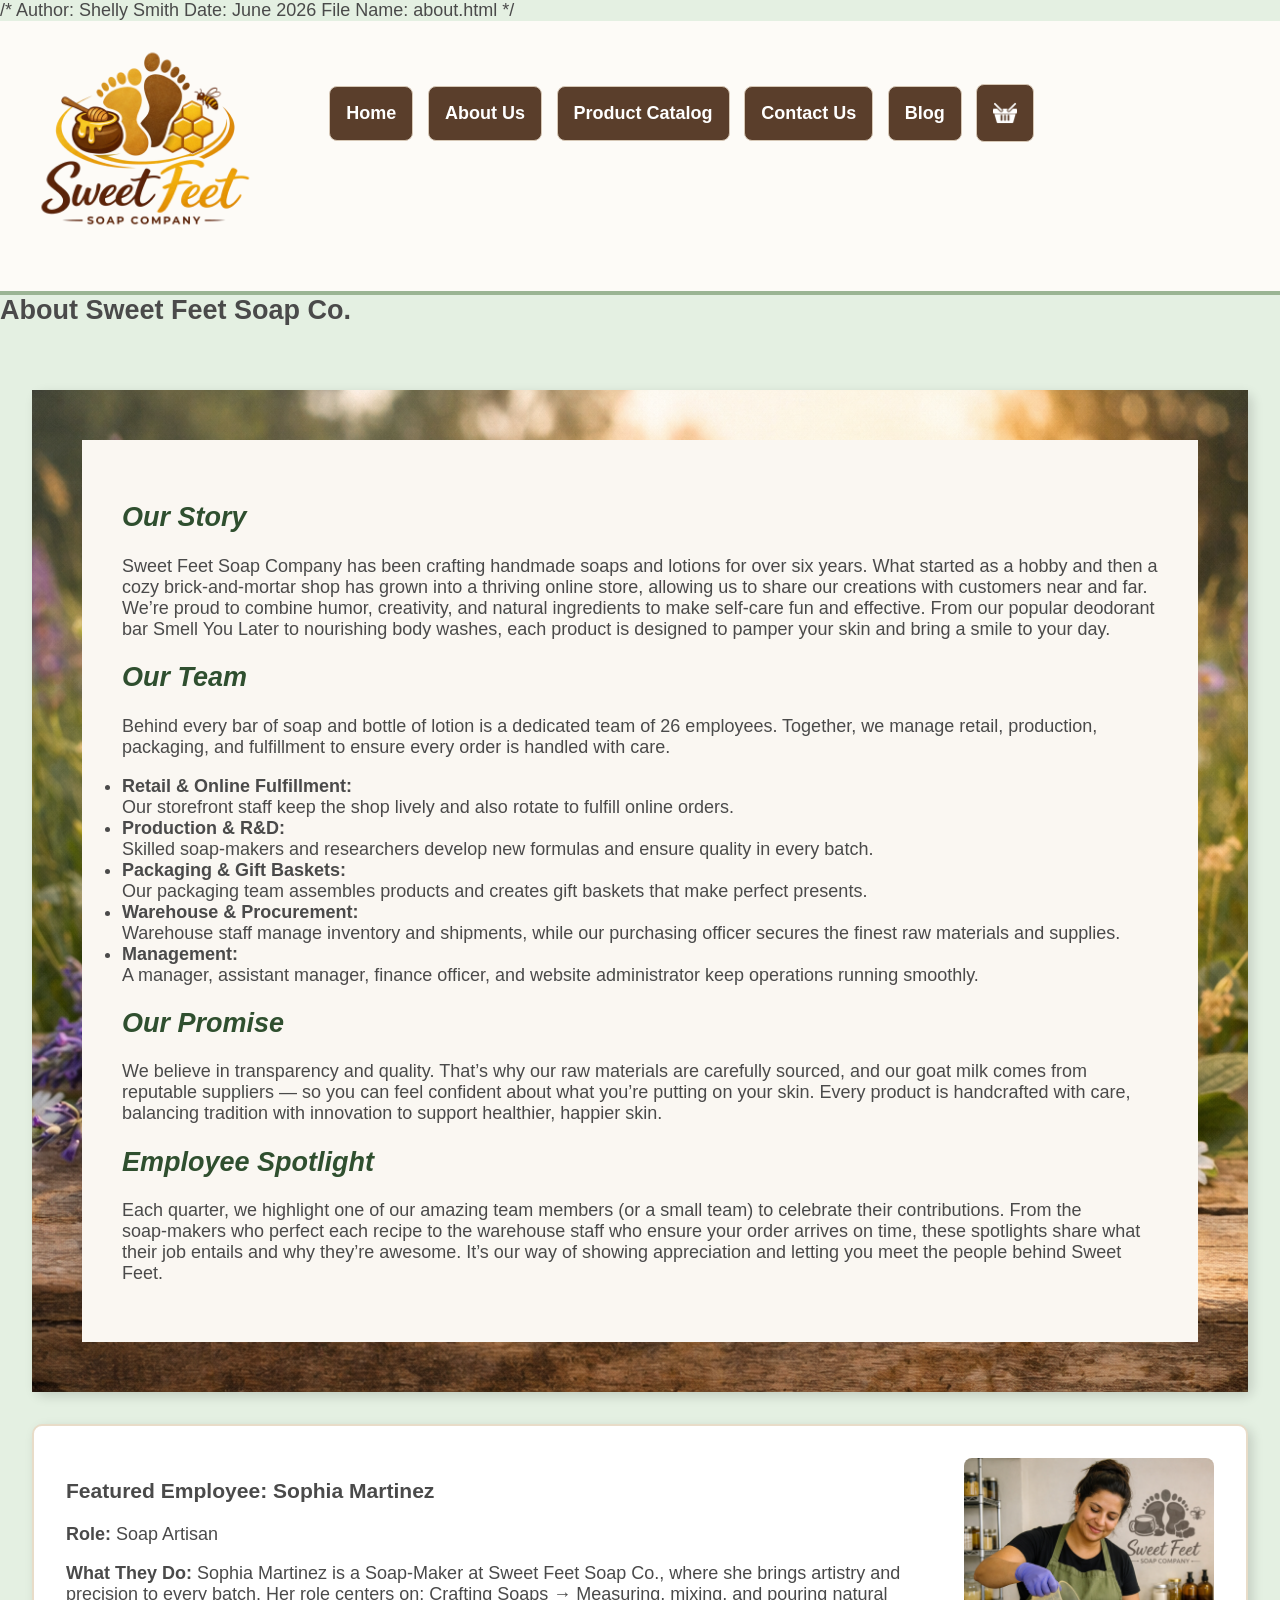
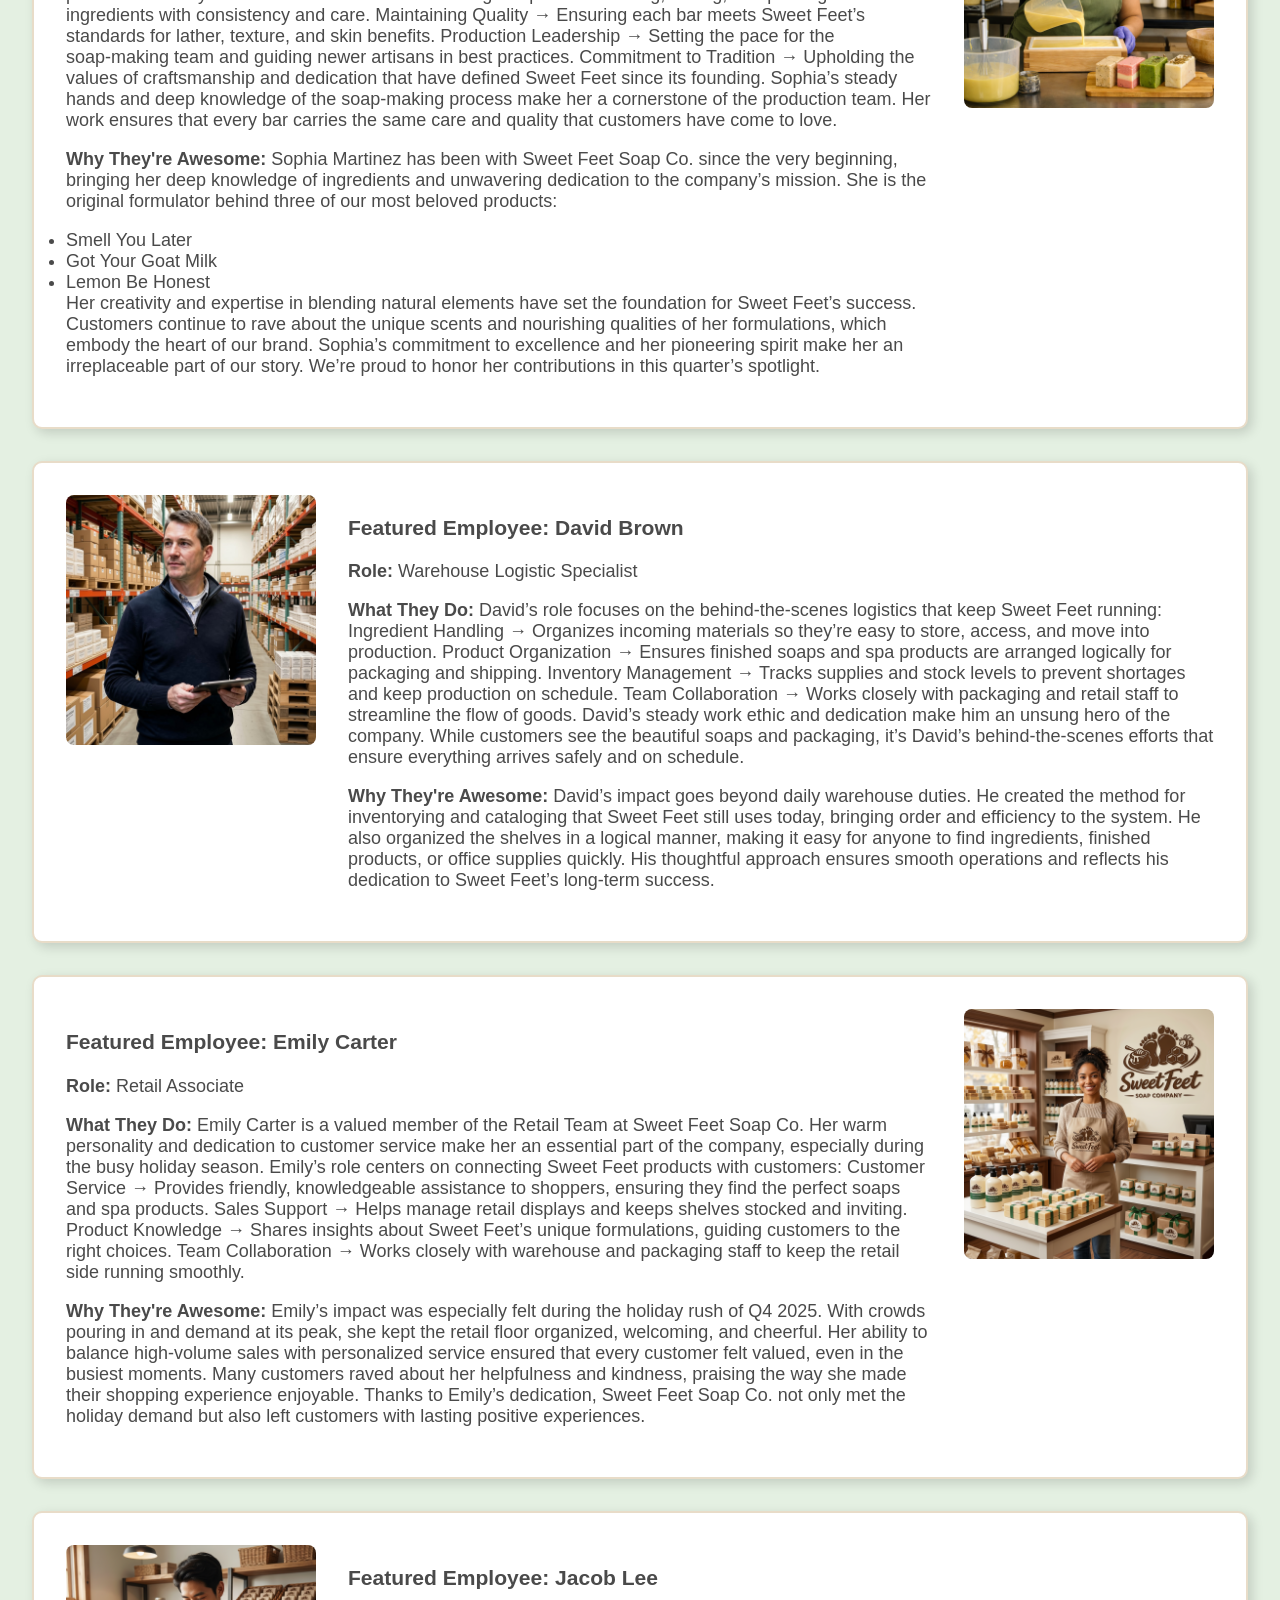
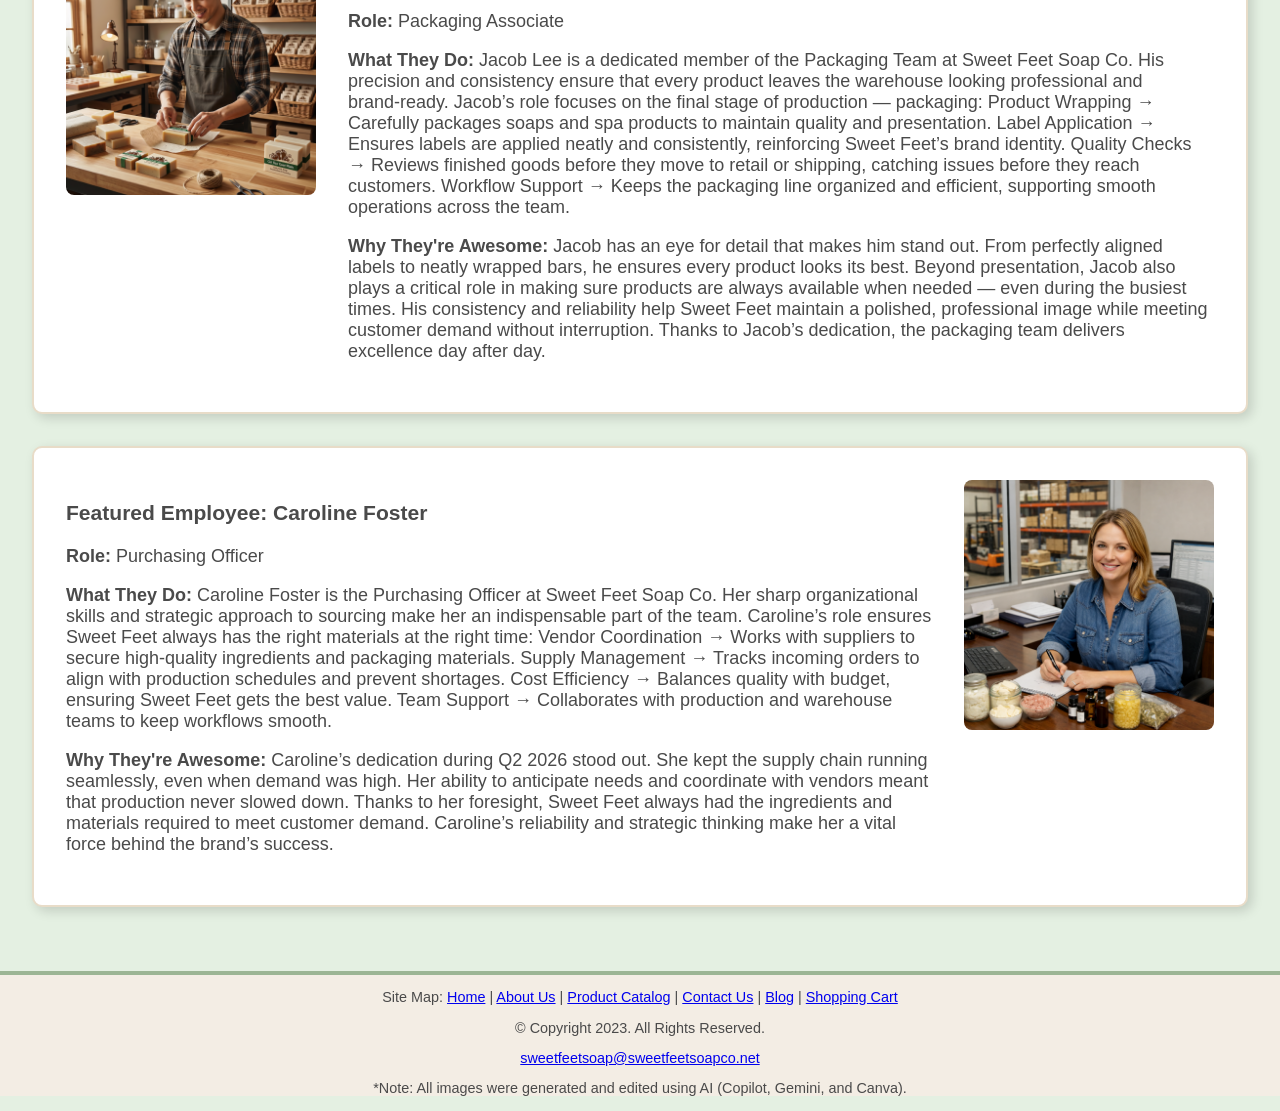
==== commit 20d25298: "Update file name in HTML comment" ====
--- a/about.html
+++ b/about.html
@@ -1,7 +1,7 @@
 /*
 Author: Shelly Smith
 Date: June 2026
-File Name: sw_styles.css
+File Name: about.html
 */
 
 <!DOCTYPE html>
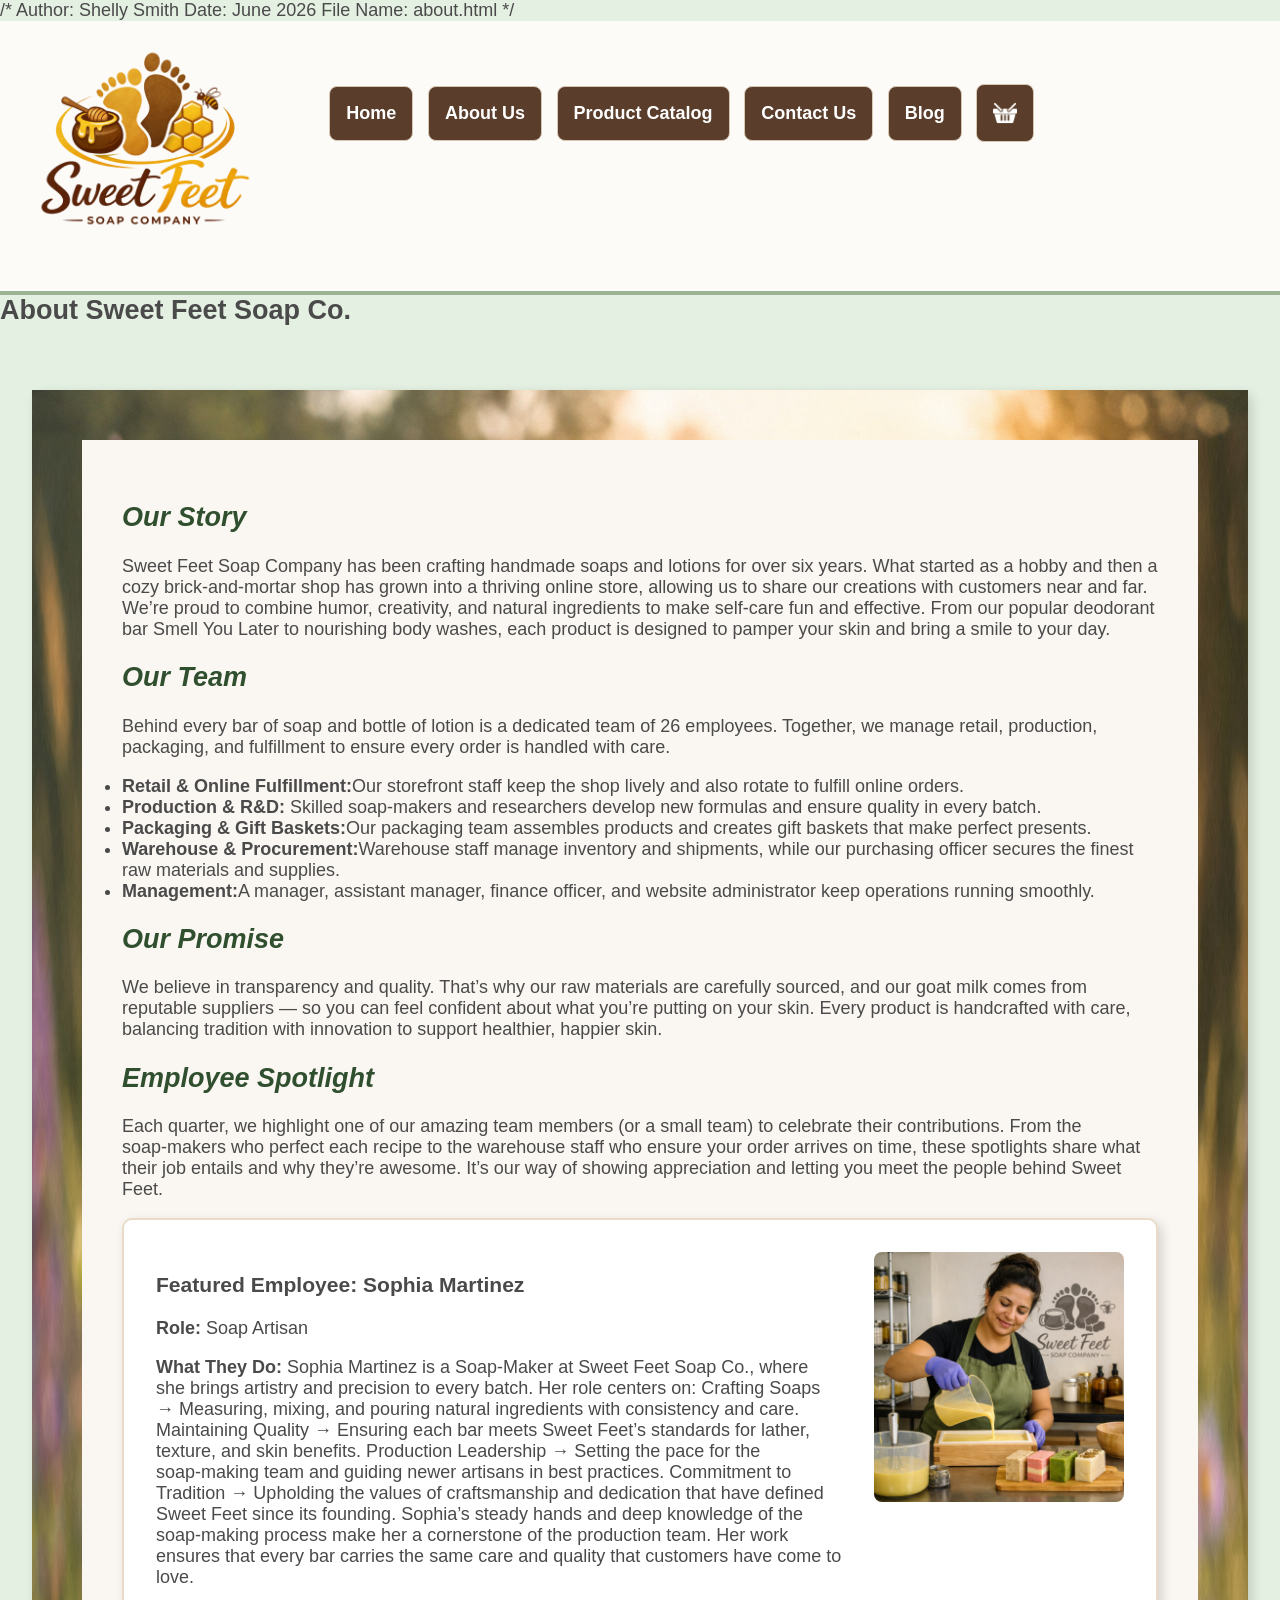
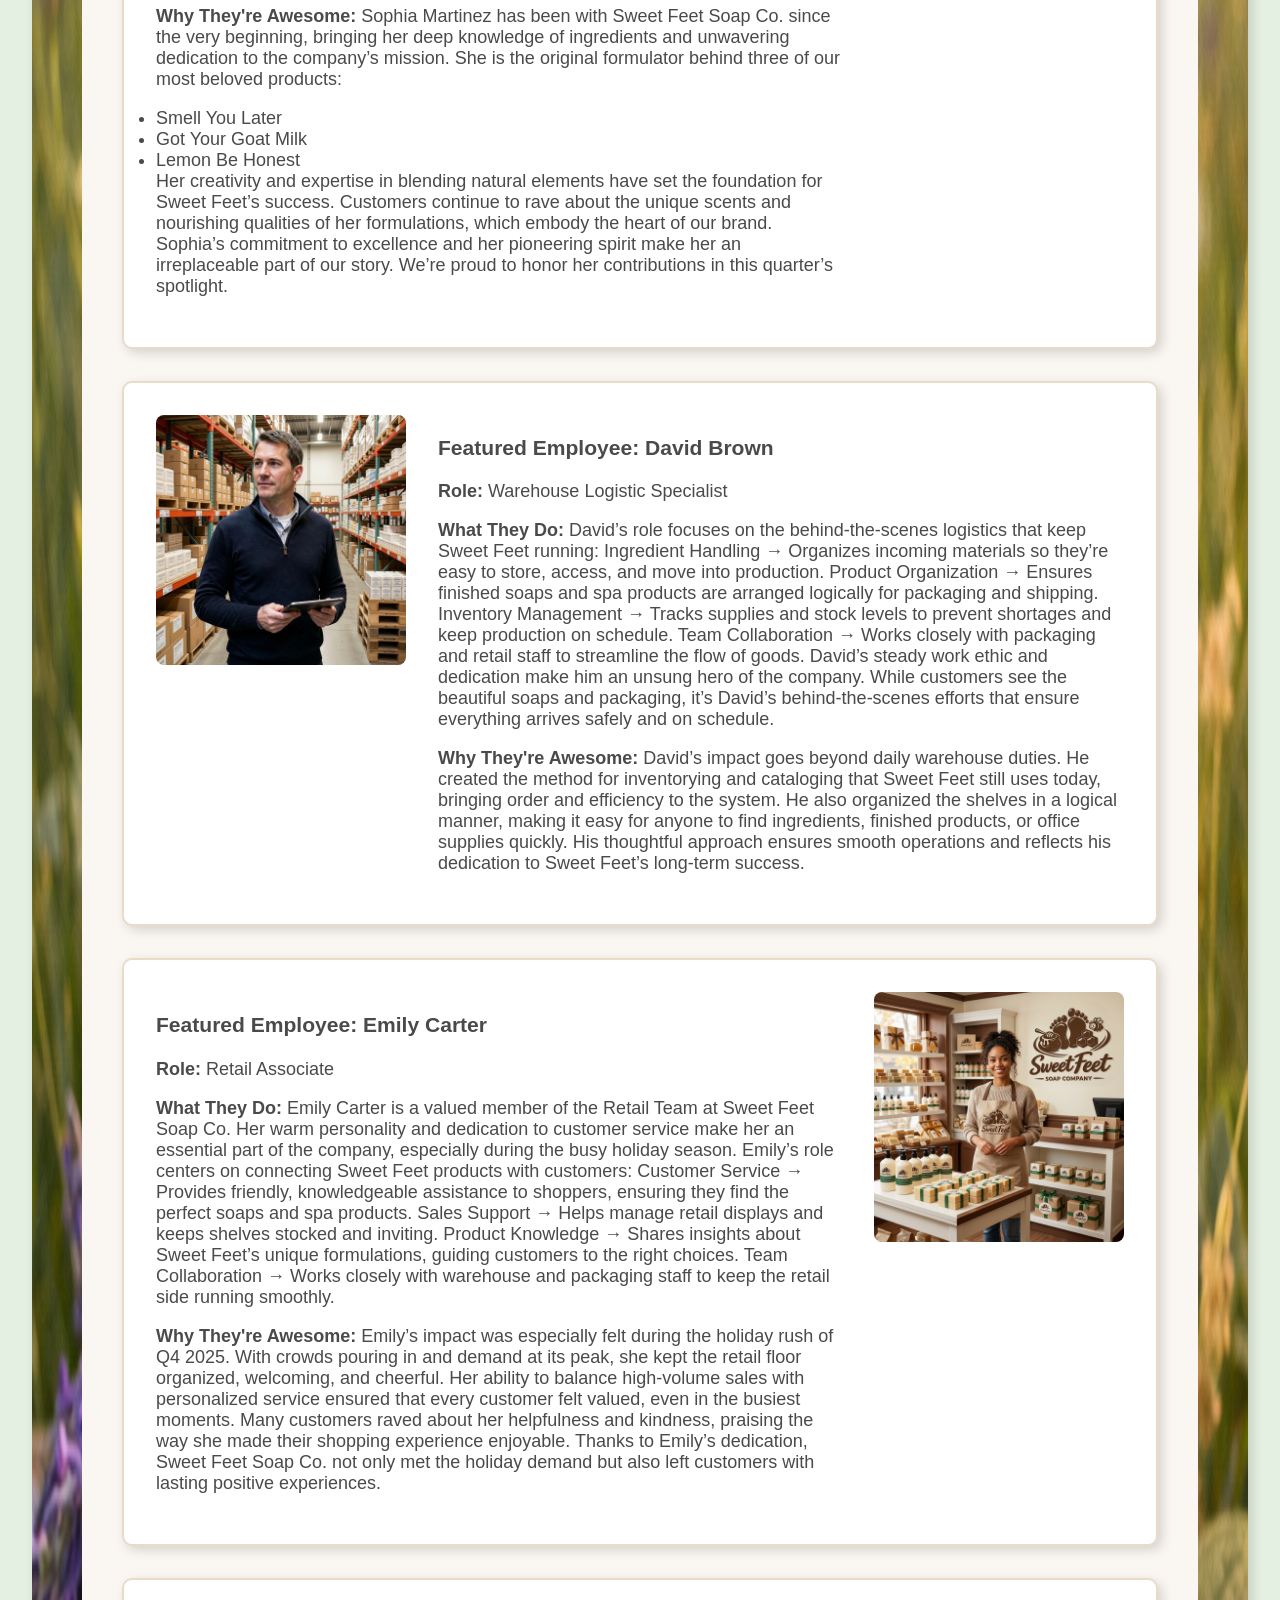
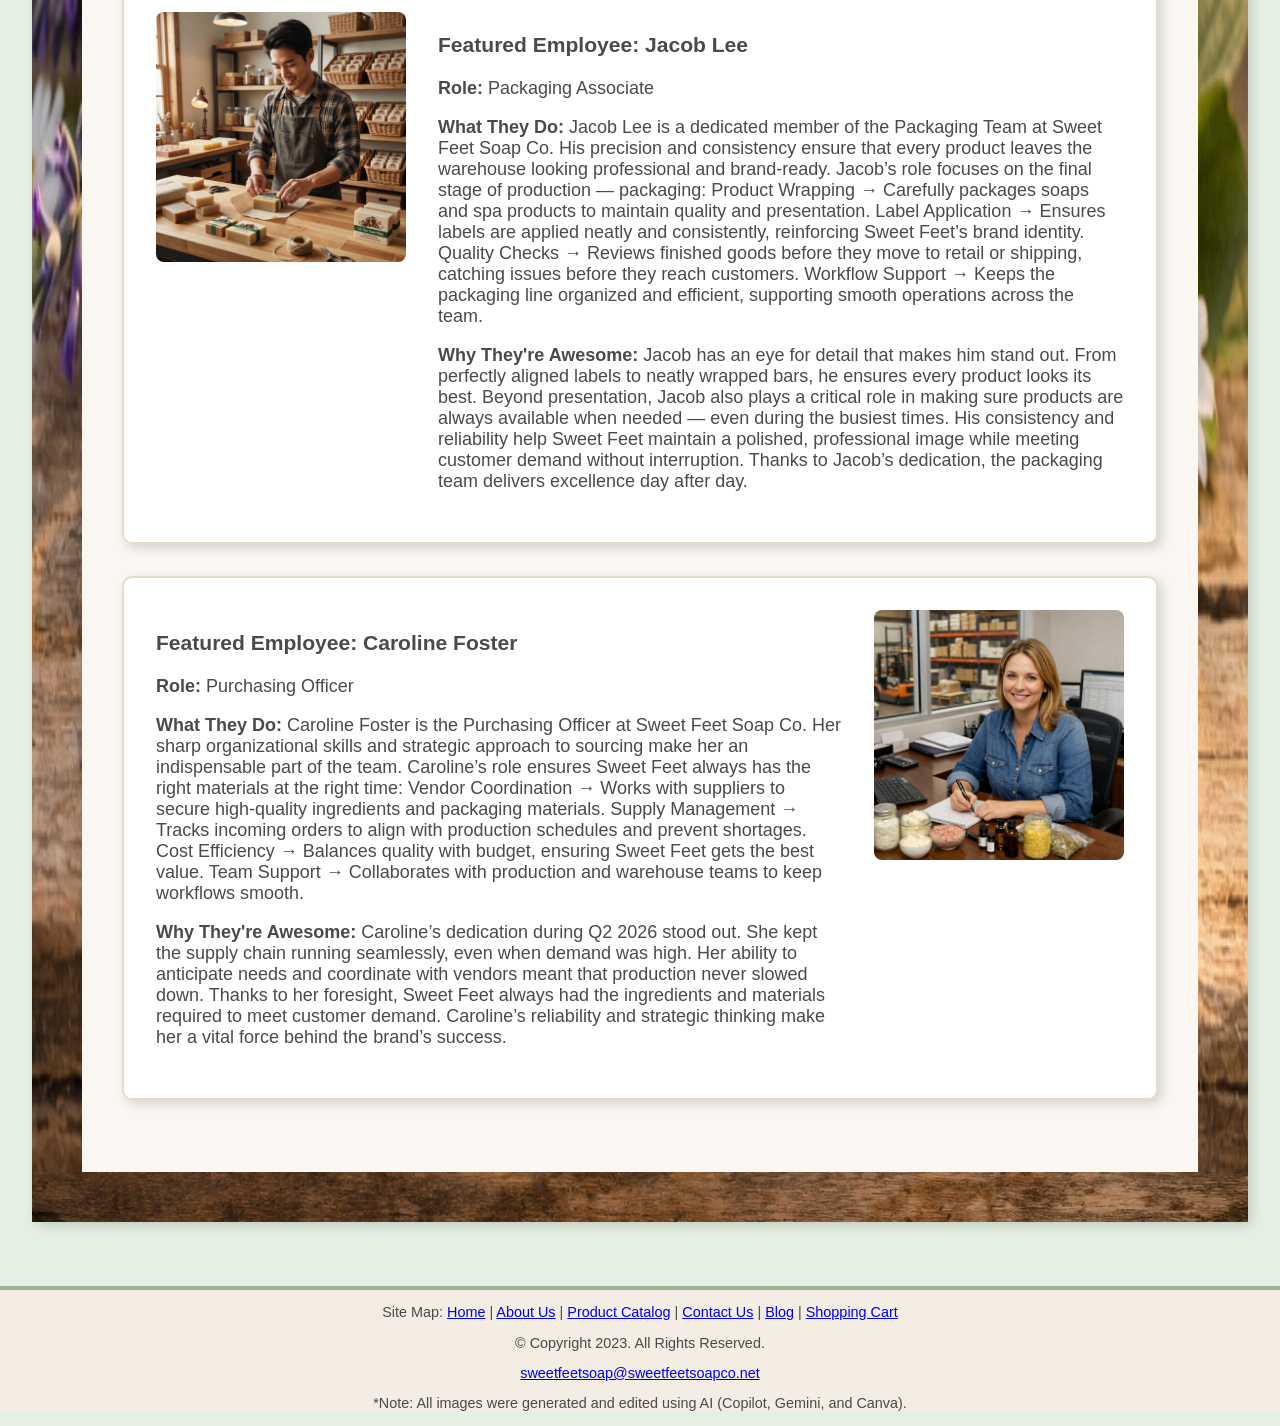
==== commit 164c0433: "Refactor about section and employee spotlight Updated team description and spotlight section with im" ====
--- a/about.html
+++ b/about.html
@@ -54,13 +54,13 @@
 
 	  <section class="about-section">
 	 	<h2>Our Team</h2>
-	 	<p>Behind every bar of soap and bottle of lotion is a dedicated team of 26 employees. Together, we manage retail, production, packaging, and fulfillment to ensure every order is handled with care.
+	 	<p>Behind every bar of soap and bottle of lotion is a dedicated team of 26 employees. Together, we manage retail, production, packaging, and fulfillment to ensure every order is handled with care.</p>
 	 	<ul class="team-list">
-			<li><strong>Retail & Online Fulfillment:</strong></li> Our storefront staff keep the shop lively and also rotate to fulfill online orders.
-     		<li><strong>Production & R&D:</strong></li> Skilled soap‑makers and researchers develop new formulas and ensure quality in every batch.
-			<li><strong>Packaging & Gift Baskets:</strong></li> Our packaging team assembles products and creates gift baskets that make perfect presents.
-			<li><strong>Warehouse & Procurement:</strong></li> Warehouse staff manage inventory and shipments, while our purchasing officer secures the finest raw materials and supplies.
-			<li><strong>Management:</strong></li> A manager, assistant manager, finance officer, and website administrator keep operations running smoothly.</p>
+			<li><strong>Retail & Online Fulfillment:</strong>Our storefront staff keep the shop lively and also rotate to fulfill online orders.</li> 
+     		<li><strong>Production & R&D:</strong> Skilled soap‑makers and researchers develop new formulas and ensure quality in every batch.</li>
+			<li><strong>Packaging & Gift Baskets:</strong>Our packaging team assembles products and creates gift baskets that make perfect presents.</li> 
+			<li><strong>Warehouse & Procurement:</strong>Warehouse staff manage inventory and shipments, while our purchasing officer secures the finest raw materials and supplies.</li> 
+			<li><strong>Management:</strong>A manager, assistant manager, finance officer, and website administrator keep operations running smoothly.</li> 
 	 	</ul>
 	  </section>
 
@@ -72,13 +72,15 @@
 	  <section class="spotlight-section">
 	 	<h2>Employee Spotlight</h2>
 	 	<p>Each quarter, we highlight one of our amazing team members (or a small team) to celebrate their contributions. From the soap‑makers who perfect each recipe to the warehouse staff who ensure your order arrives on time, these spotlights share what their job entails and why they’re awesome. It’s our way of showing appreciation and letting you meet the people behind Sweet Feet.</p>
-	</div>
-		  <div class="spot-light card image-right">
-			<img src="images/sophia.png" alt="Sophia Martinez - Soap Artisan">
-			<div class="spotlight-content">
-			  <h3>Featured Employee: Sophia Martinez</h3>
-			  <p><strong>Role:</strong> Soap Artisan</p>
-			  <p><strong>What They Do:</strong> Sophia Martinez is a Soap‑Maker at Sweet Feet Soap Co., where she brings artistry and precision to every batch.
+	  </section>
+
+	  <!--Spotlight Cards-->
+	  <div class="spot-light card image-right">
+		<img src="images/sophia.png" alt="Sophia Martinez - Soap Artisan">
+		<div class="spotlight-content">
+			<h3>Featured Employee: Sophia Martinez</h3>
+			<p><strong>Role:</strong> Soap Artisan</p>
+			<p><strong>What They Do:</strong> Sophia Martinez is a Soap‑Maker at Sweet Feet Soap Co., where she brings artistry and precision to every batch.
 
 Her role centers on:
 
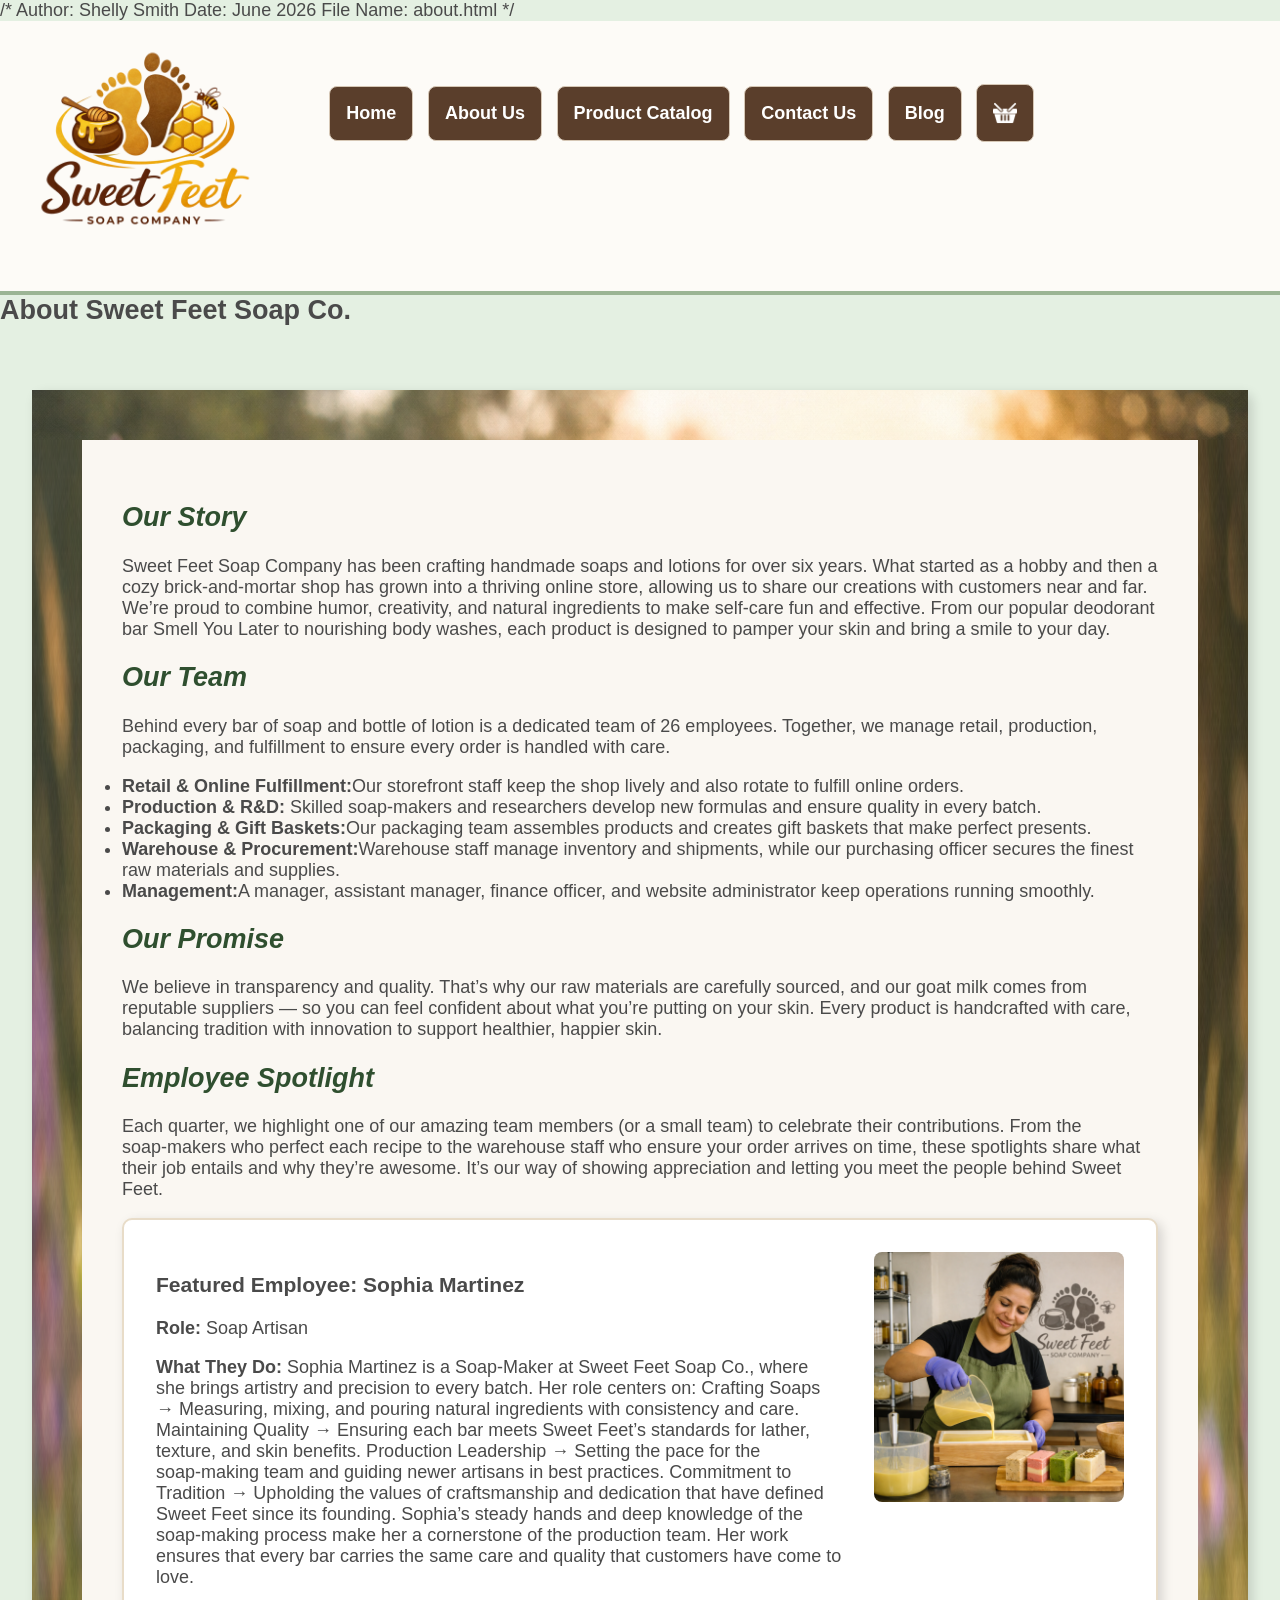
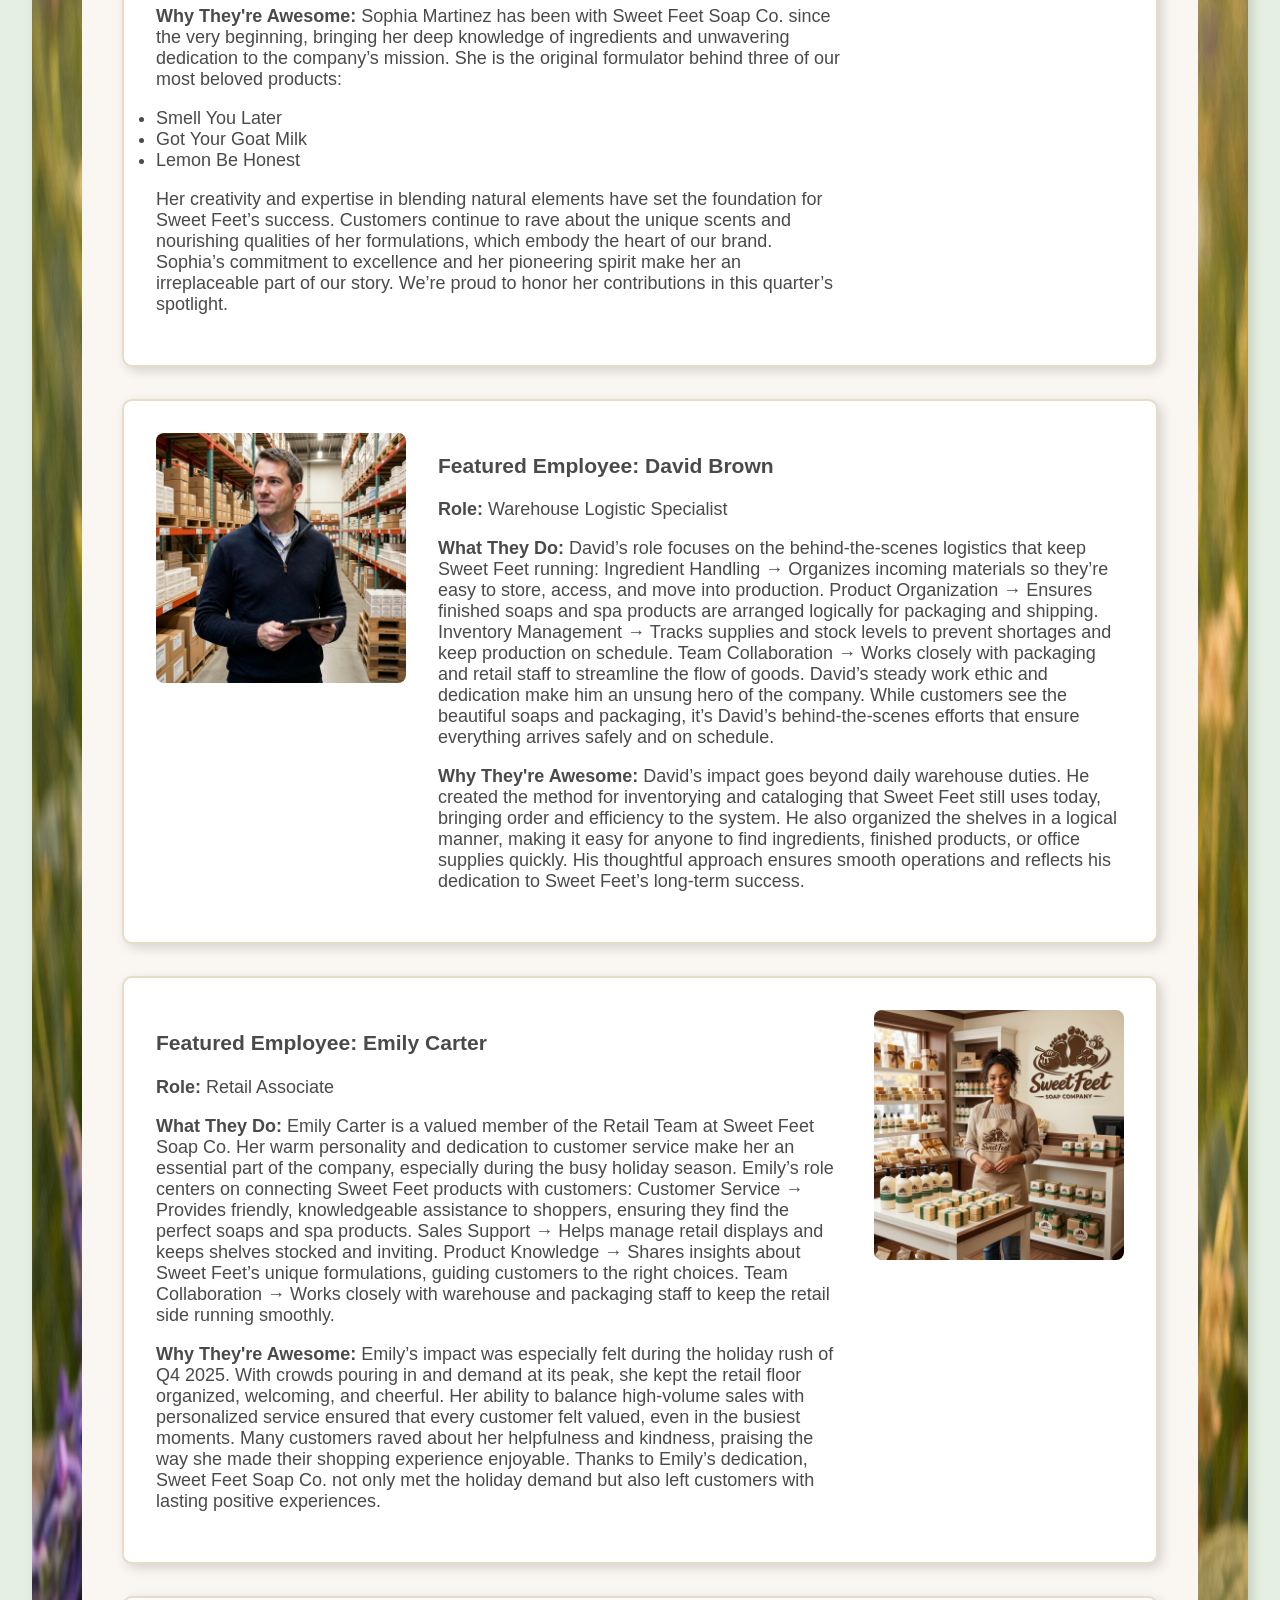
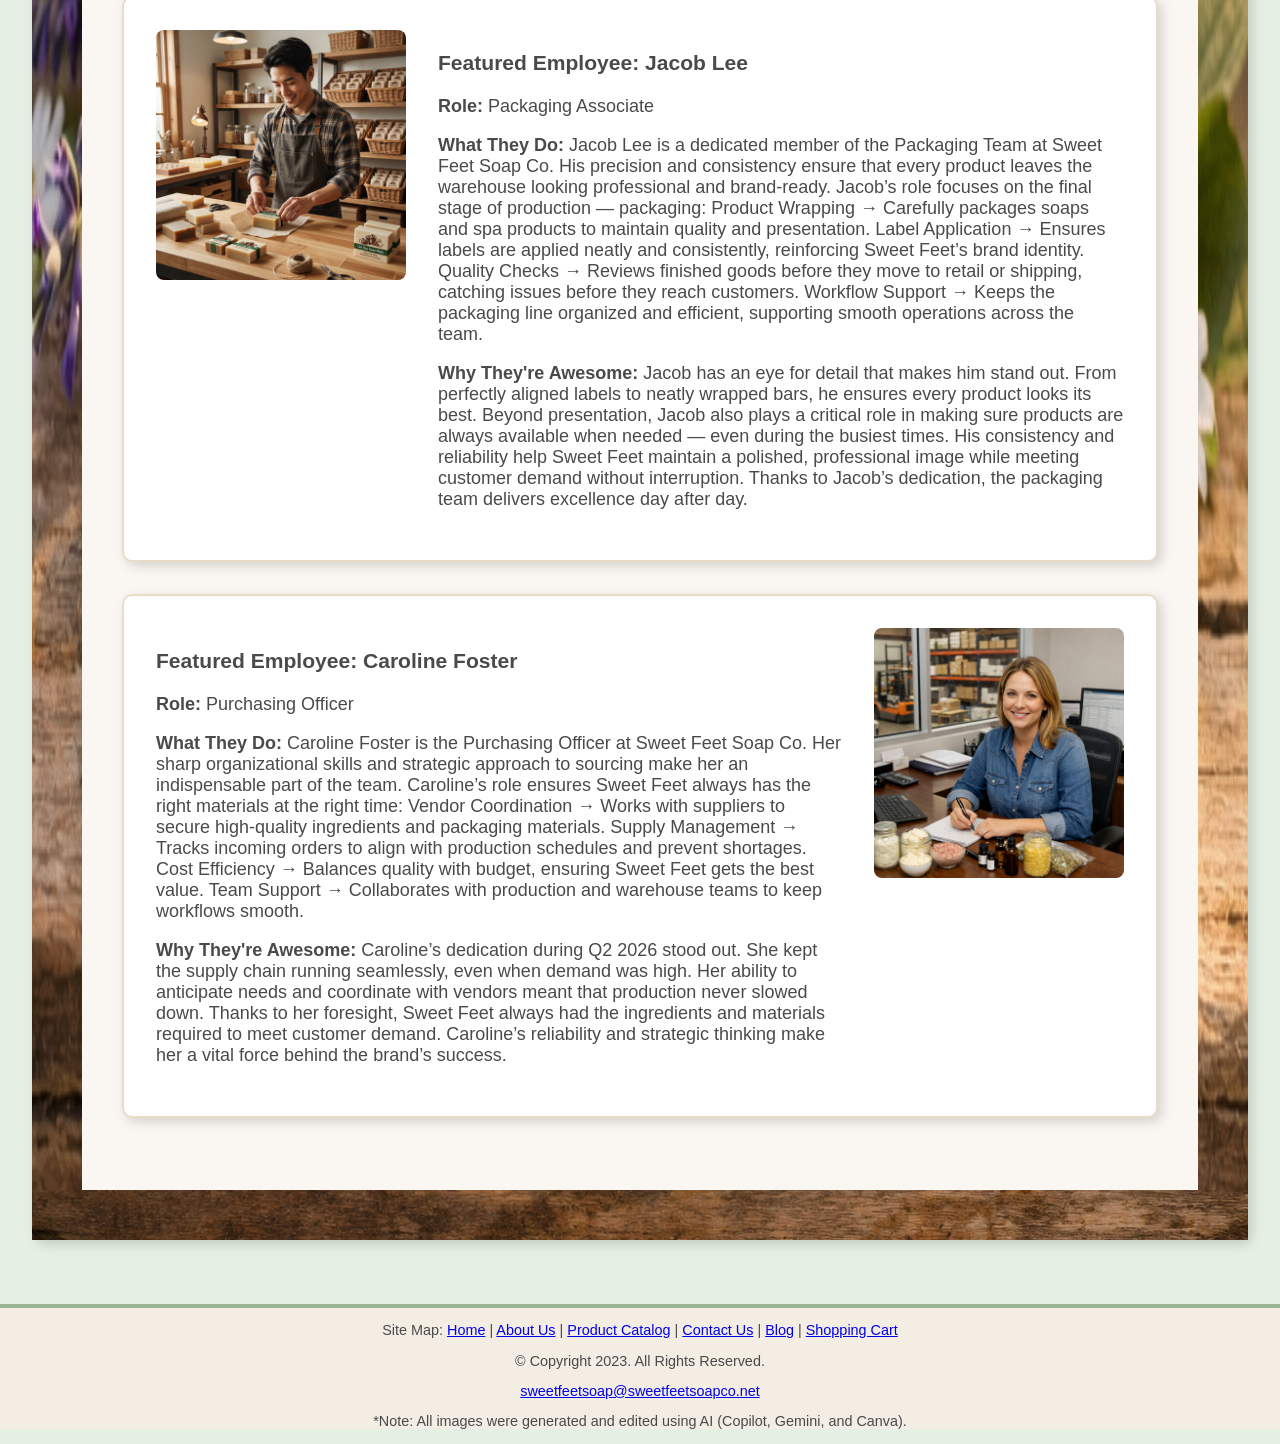
==== commit e86ae5b8: "Update about.html" ====
--- a/about.html
+++ b/about.html
@@ -93,7 +93,7 @@
 Commitment to Tradition → Upholding the values of craftsmanship and dedication that have defined Sweet Feet since its founding.
 
 Sophia’s steady hands and deep knowledge of the soap‑making process make her a cornerstone of the production team. Her work ensures that every bar carries the same care and quality that customers have come to love.</p>
-			<p><strong>Why They're Awesome:</strong> Sophia Martinez has been with Sweet Feet Soap Co. since the very beginning, bringing her deep knowledge of ingredients and unwavering dedication to the company’s mission. She is the original formulator behind three of our most beloved products:
+			<p><strong>Why They're Awesome:</strong> Sophia Martinez has been with Sweet Feet Soap Co. since the very beginning, bringing her deep knowledge of ingredients and unwavering dedication to the company’s mission. She is the original formulator behind three of our most beloved products:</p>
 
 			<ul>
 				<li>Smell You Later</li>
@@ -102,7 +102,7 @@
 
 				<li>Lemon Be Honest</li>
 			</ul>
-Her creativity and expertise in blending natural elements have set the foundation for Sweet Feet’s success. Customers continue to rave about the unique scents and nourishing qualities of her formulations, which embody the heart of our brand.
+			<p>Her creativity and expertise in blending natural elements have set the foundation for Sweet Feet’s success. Customers continue to rave about the unique scents and nourishing qualities of her formulations, which embody the heart of our brand.
 
 Sophia’s commitment to excellence and her pioneering spirit make her an irreplaceable part of our story. We’re proud to honor her contributions in this quarter’s spotlight.</p>
 			</div>
@@ -180,7 +180,7 @@
 			<p><strong>Why They're Awesome:</strong> Caroline’s dedication during Q2 2026 stood out. She kept the supply chain running seamlessly, even when demand was high. Her ability to anticipate needs and coordinate with vendors meant that production never slowed down. Thanks to her foresight, Sweet Feet always had the ingredients and materials required to meet customer demand. Caroline’s reliability and strategic thinking make her a vital force behind the brand’s success.</p>
 			</div>
 		</div>
-	  </section>
+	</div>
 </main>
 
 	<!--Footer-->
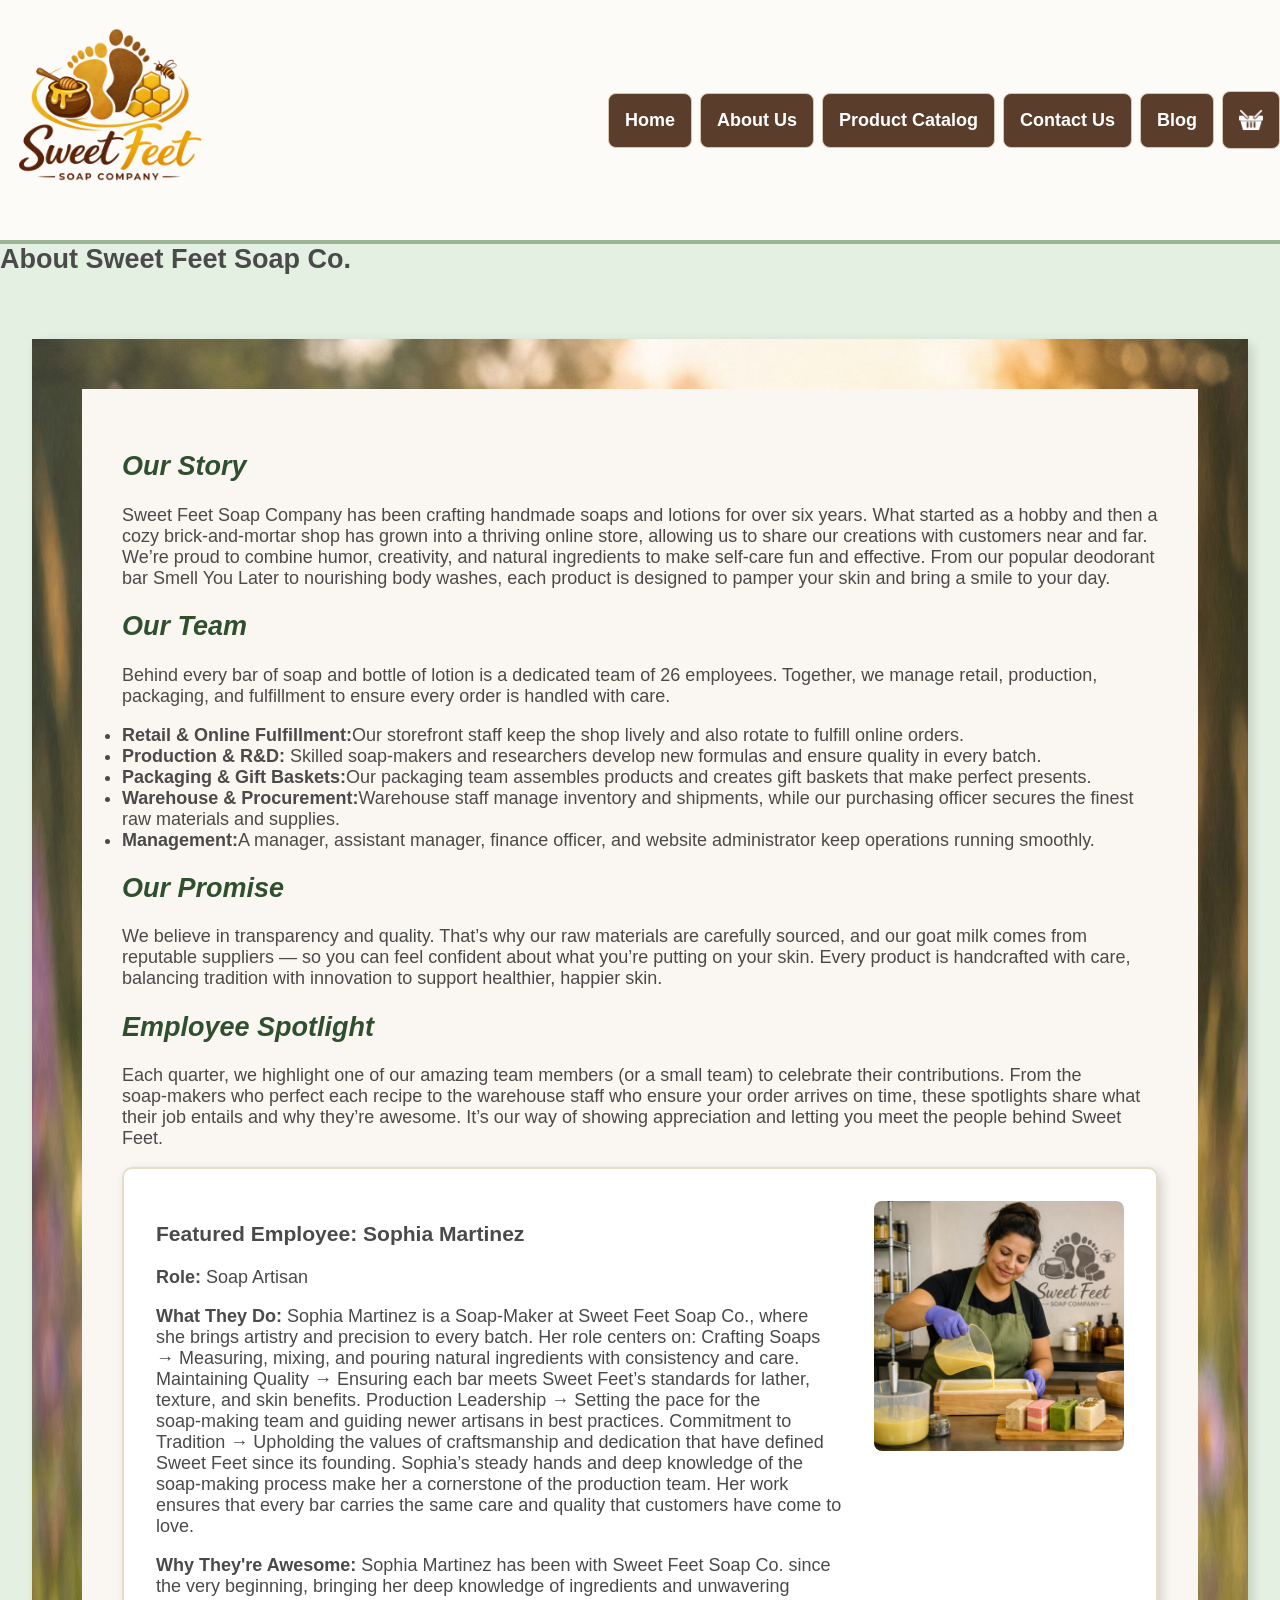
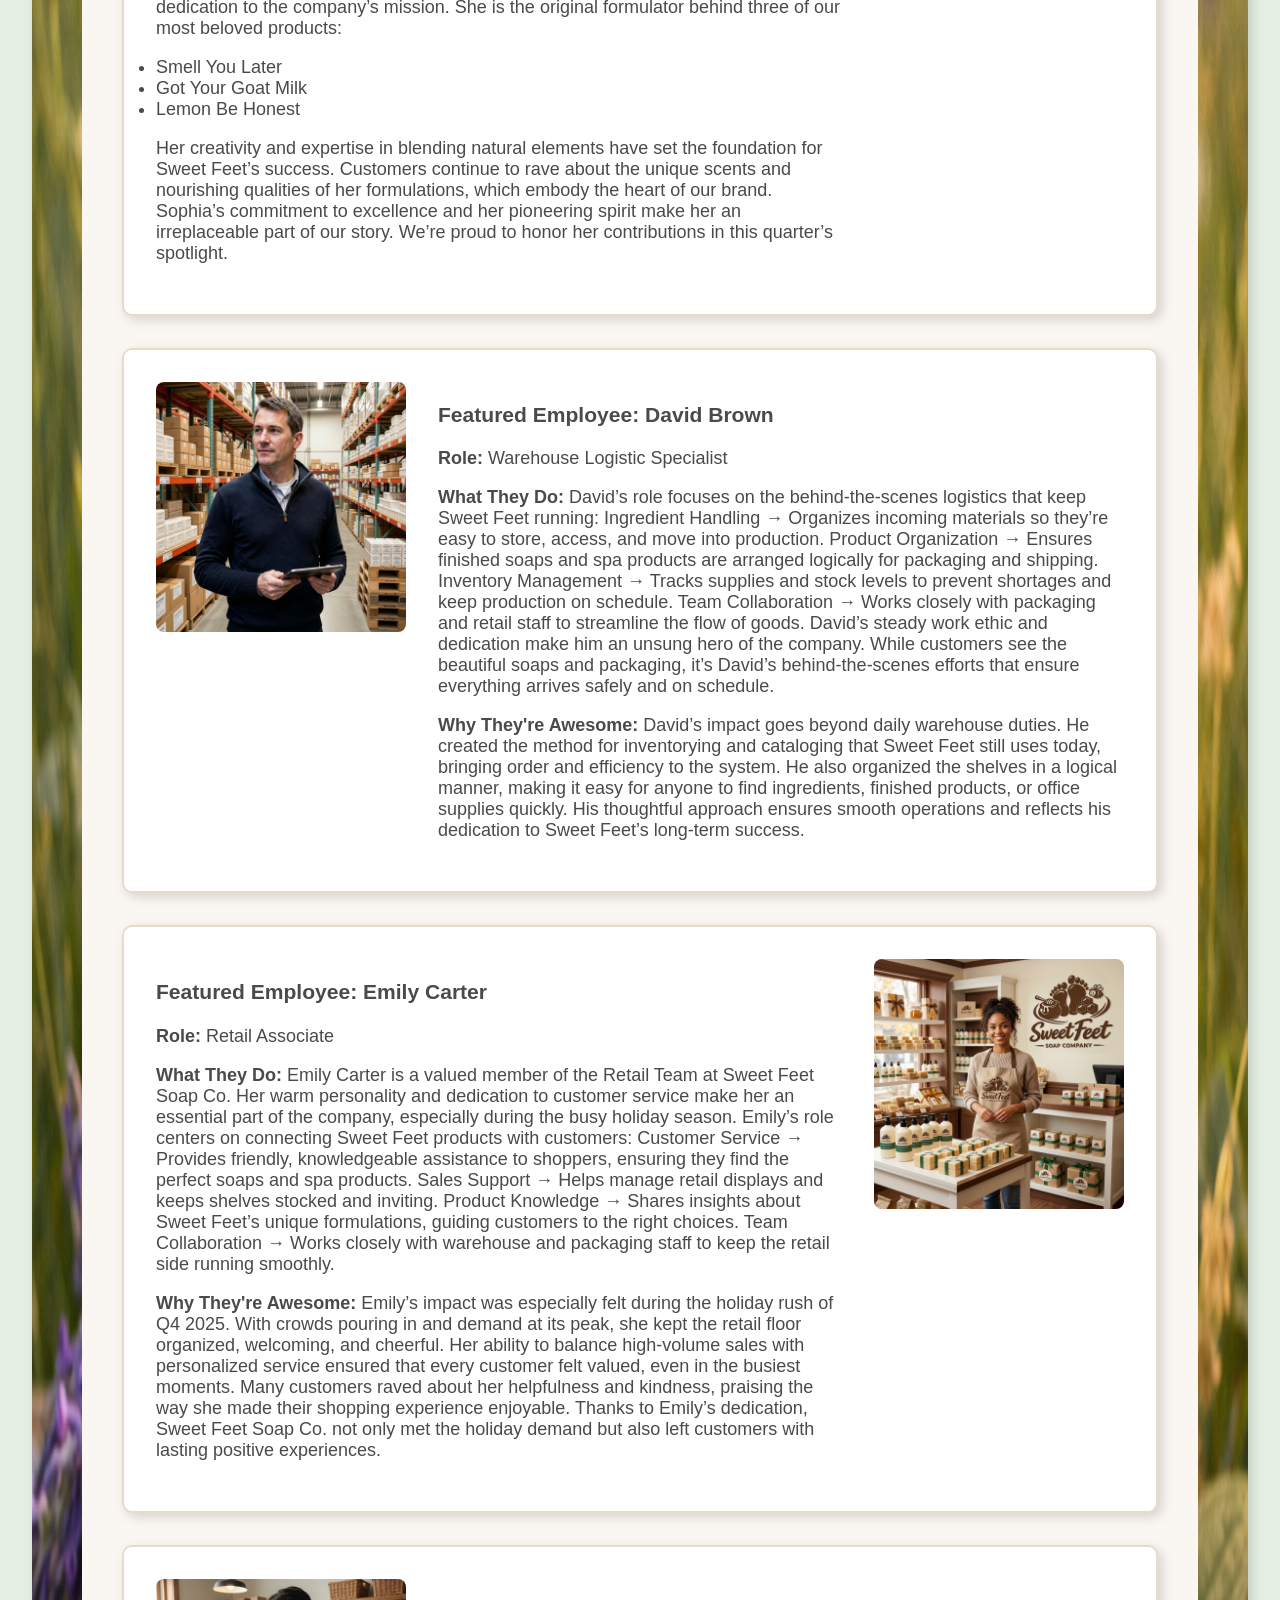
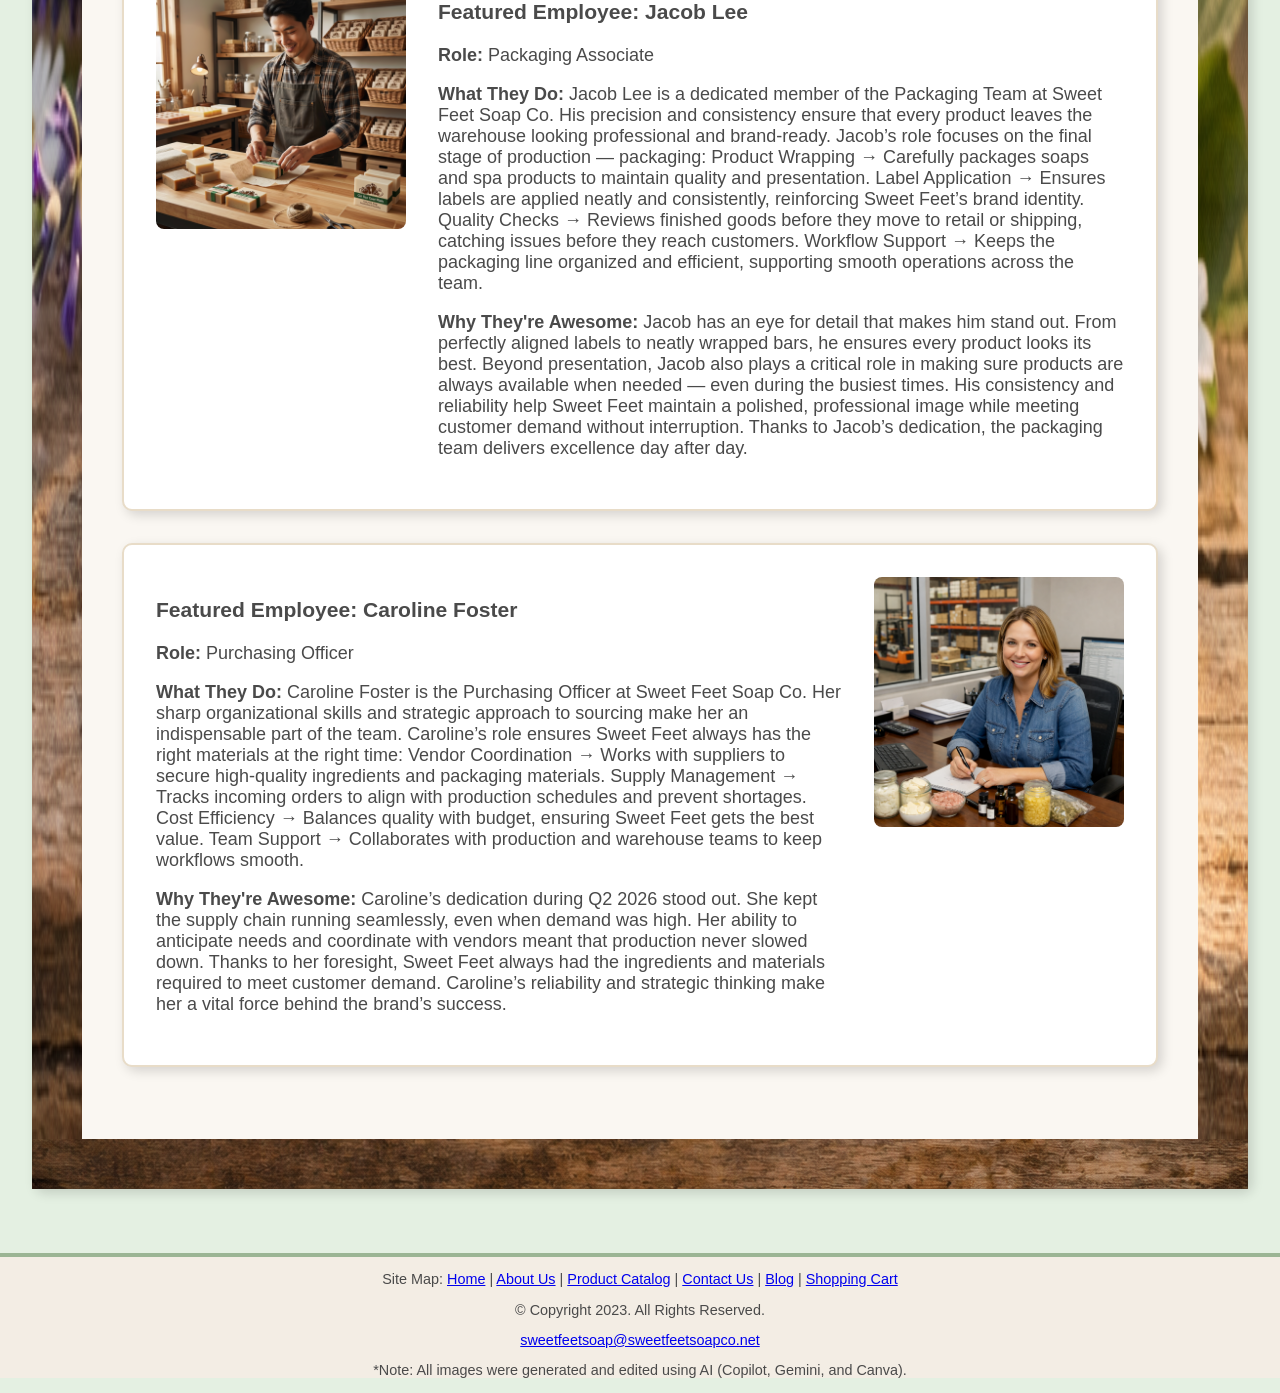
==== commit 9c08aa99: "Change comments to HTML format in about.html Updated comment format in about.html to HTML-style comm" ====
--- a/about.html
+++ b/about.html
@@ -1,8 +1,6 @@
-/*
-Author: Shelly Smith
-Date: June 2026
-File Name: about.html
-*/
+<!--Author: Shelly Smith-->
+<!--Date: June 2026-->
+<!--File Name: about.html-->
 
 <!DOCTYPE html>
 <!--This website was created by Shelly Smith-->
--- a/sw_styles.css
+++ b/sw_styles.css
@@ -43,28 +43,30 @@
   color: #6A8F7A;
 }
 
-/*Style rules for Top Bar and navigation area*/
+/*Style rules for Navbar and navigation area*/
 .navbar {
   background-color: #FDFBF7;
   padding: 10px 0;
   border-bottom: 4px solid #9BB594;
-  overflow: hidden; 
-}
-
-/* Logo floats left */
+  display: flex;
+  flex-wrap: wrap;
+  align-items: center;
+  justify-content: space-between;
+}
+
+/* Logo container */
 .logo {
-  float: left;
-  width: 250px;
+  width: 220px;
   height: auto;
-  margin-left: 20px;
-  padding-right: 50px;
-}
-
-/* Navigation floats left, next to logo */
+}
+
+/* Navigation flexbox for even spacing and clean wrapping */
 .main-nav {
-  float: left;
-  padding-top: 30px;
-  padding-left: 4.5px;
+  display: flex;
+  flex-wrap: wrap; 
+  align-items: center;
+  justify-content: center;
+  gap: 0.5rem;
 }
 
 .main-nav a {
@@ -76,7 +78,6 @@
   padding: 1rem 1rem;
   border-radius: 8px;
   border: 1px solid #D6C7B5;
-  margin: 0 0.3rem;
 }
 
 .main-nav a:hover {
@@ -91,14 +92,13 @@
 }
 
 .cart-link {
-  display: inline-block;
+  display: inline-flex;
+  align-items: center;
+  justify-content: center;
   background-color: #5A3E2B;
   border: 1px solid #D6C7B5;
   border-radius: 8px;
-  padding: 0 0 17px;
-  text-align: center;
-  position: relative;
-  top: 23px;
+  padding: 0.7rem 1rem;
 }
 
 .cart-link:hover {
@@ -376,6 +376,7 @@
   display: flex;
 }
 
+/* Tablet & Mobile: Switch from sticky sidebar to top anchor */
 .shop-sidebar {
   width: 220px;
   background-color: #FAF3E0;
@@ -451,6 +452,7 @@
   margin-top: 0.5rem;
 }
 
+/* Toggled state controlled by products.js toggleDetails() function */
 .catalog-item .details {
   margin-top: 0.5rem;
 }
@@ -877,11 +879,92 @@
 }
 
 @media (max-width: 768px) {
-.hero {
-  height: auto;
-  min-height: 250px;
-  position: relative;
-}
+/* Slim frame for About page */
+  .about-frame {
+    width: 100%;
+    margin: 10px 0;
+    padding: 15px;
+    border: 2px solid #9BB594;
+    border-image: none;
+    background-color: #FFF;
+    box-sizing: border-box;
+  }
+
+  /* Stack employee cards */
+  .spot-light.card,
+  .spot-light.card.image-right,
+  .spot-light.card.image-left {
+    flex-direction: column;
+    align-items: center;
+    text-align: center;
+    padding: 1.5rem;
+    gap: 1.5rem;
+  }
+
+  .spot-light.card img {
+    flex: none;
+    width: 100%;
+    max-width: 200px;
+  }
+
+  .spotlight-content {
+    width: 100%;
+    text-align: left;
+  }
+
+  /* Slim layout for blog section */
+  .blog-grid {
+    width: 100%;
+    padding: 0 8px;
+    box-sizing: border-box;
+  }
+  
+  .blog-entry {
+    width: 100%;
+    margin: 10px 0;
+    padding: 15px;
+    border: 2px solid #9BB594;
+    border-image: none;
+    background-color: #FFF;
+    box-sizing: border-box;
+  }
+
+  /* Corrected selector matching cart-item-card */
+  .cart-item-card {
+    width: 100%;
+    max-width: 100%;
+    margin: 10px 0;
+    padding: 12px;
+    box-sizing: border-box;
+    display: flex;
+    flex-wrap: wrap;
+    align-items: center;
+    justify-content: space-between;
+    gap: 10px;
+  }
+
+  /* Recommended products section and cards */
+  .recommended-section,
+  .recommended-item {
+    width: 100%;
+    max-width: 100%;
+    margin: 15px 0;
+    padding: 15px;
+    box-sizing: border-box;
+  }
+
+  /* Image scale down */
+  .cart-item-card img,
+  .recommended-item img {
+    max-width: 70px;
+    height: auto;
+  }
+  
+  .hero {
+    height: auto;
+    min-height: 250px;
+    position: relative;
+  }
   
   .featured-grid {
     display: flex;
@@ -944,6 +1027,26 @@
 }
 
 @media (max-width: 480px) {
+  /* Stack navbar */
+  .navbar {
+    flex-direction: column;
+    align-items: center;
+    text-align: center;
+    padding: 15px 10px;
+  }
+
+  /* Center logo */
+  .logo {
+    width: 200px;
+    margin-left: 0;
+    margin-bottom: 10px;
+  }
+
+  /* Center navigation */
+  .main-nav {
+    justify-content: center;
+  }
+  
   .hero-text {
     position: static;
     right: auto;
